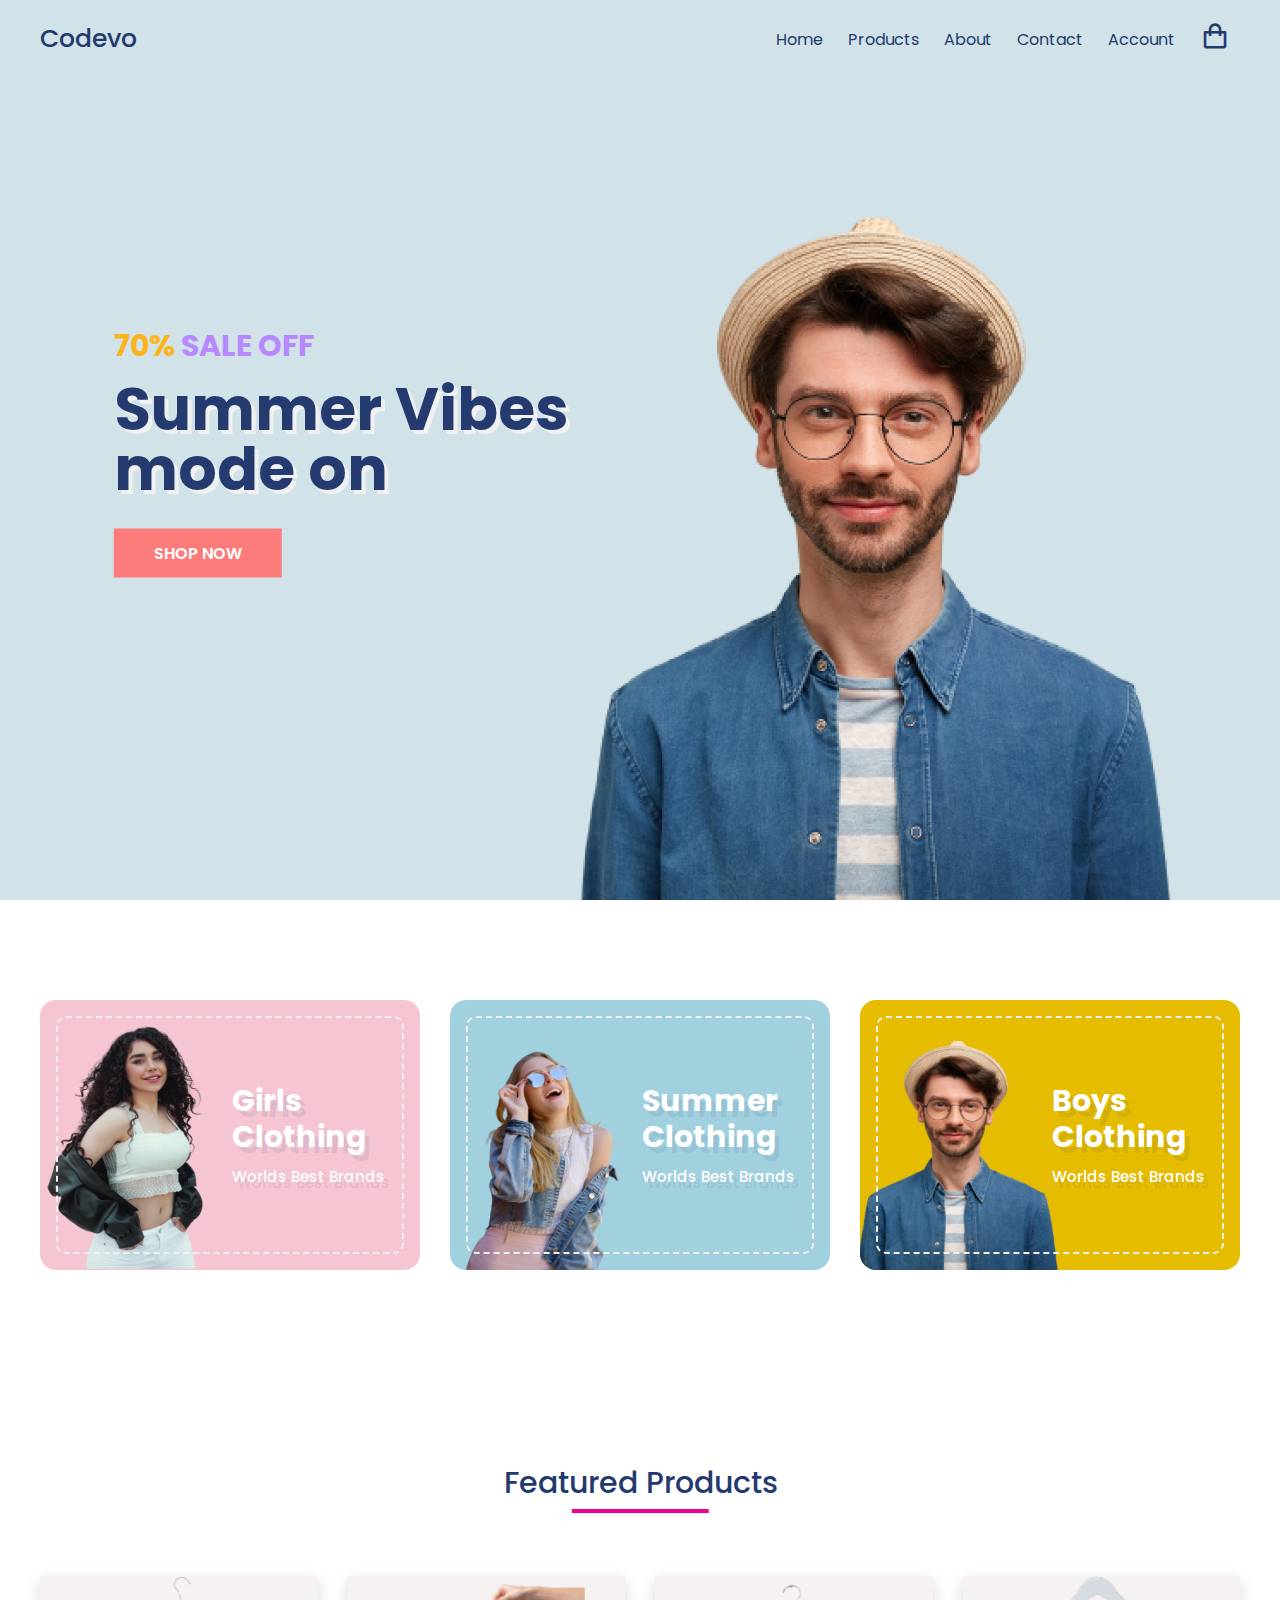
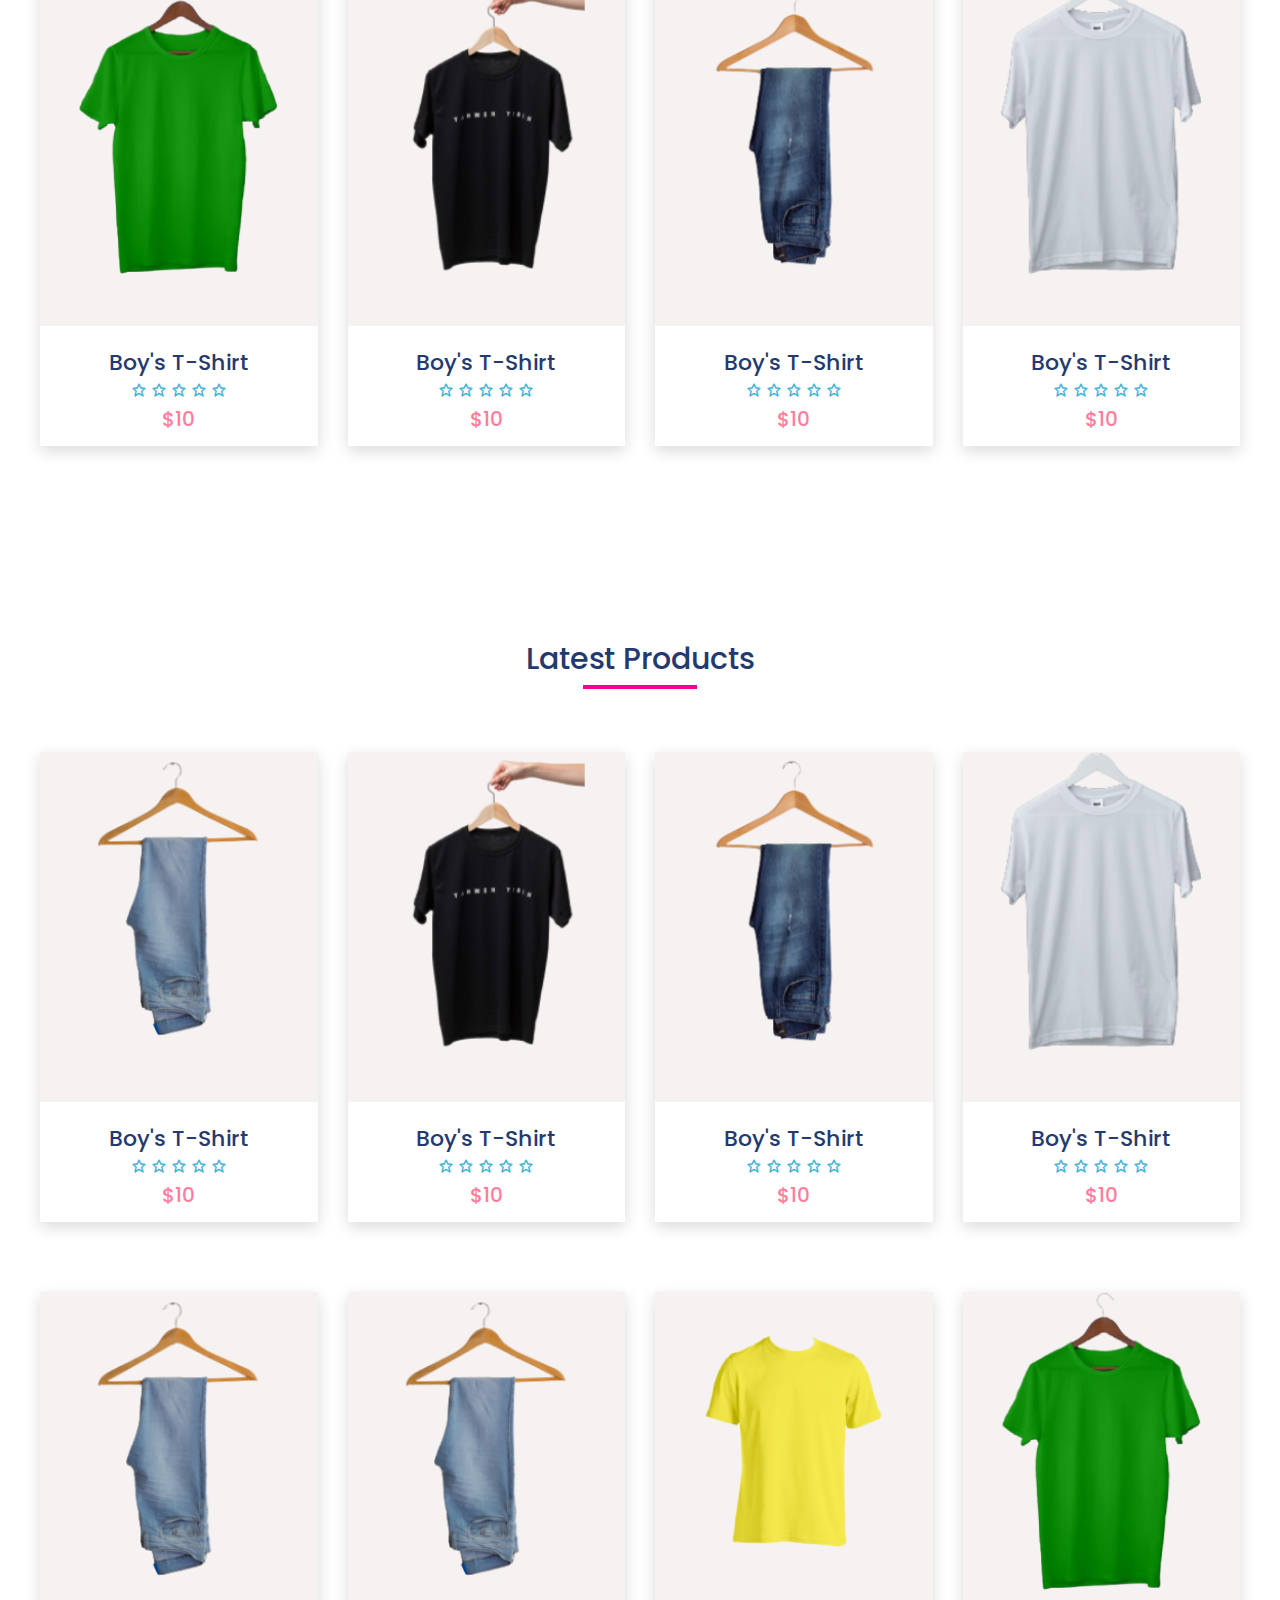
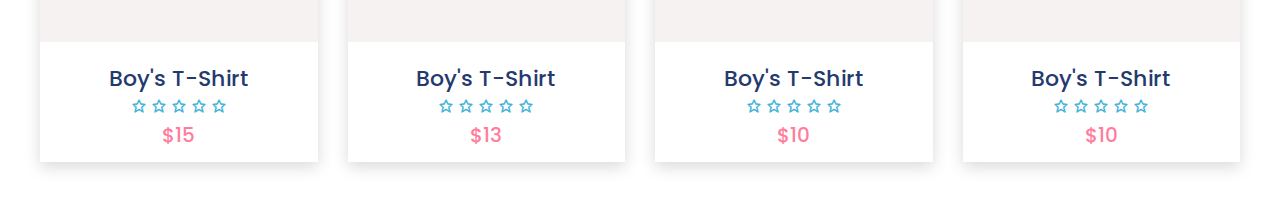
==== index.html @ fb7b9a2d "product section add" ====
<!DOCTYPE html>
<html lang="en">
<head>
    <meta charset="UTF-8">
    <meta http-equiv="X-UA-Compatible" content="IE=edge">
    <meta name="viewport" content="width=device-width, initial-scale=1.0">
    <!-- Favicon -->

    <!-- Box icons -->
    <link rel="stylesheet" href="https://cdn.jsdelivr.net/npm/boxicons@latest/css/boxicons.min.css">

    <!-- google fonts -->

    <link href="https://fonts.googleapis.com/css2?family=Dancing+Script:wght@700&family=Fira+Sans+Condensed:wght@200&family=Poppins:wght@300;400;500;700;900&display=swap" rel="stylesheet">

    <!-- Custom Stylesheet -->
    <link rel="stylesheet" href="css/style.css">

    <title>Codevo - Ecommerce Website</title>
</head>
<body>
    <!-- Header -->
    <header id="home" class="header">
        <!-- Navigation -->
        <nav class="nav">
            <div class="navigation container">
                <div class="logo">
                    <h1>Codevo</h1>
                </div>
                <div class="menu">
                    <div class="top-nav">
                        <div class="logo">
                            <h1>Codevo</h1>
                        </div>
                        <div class="close">
                            <i class='bx bx-x'></i>
                        </div>
                    </div>
                    <ul class="nav-list">
                        <li class="nav-item">
                            <a href="#home" class="nav-link">Home</a>
                        </li>
                        <li class="nav-item">
                            <a href="product.html" class="nav-link">Products</a>
                        </li>
                        <li class="nav-item">
                            <a href="#about" class="nav-link">About</a>
                        </li>
                        <li class="nav-item">
                            <a href="#contact" class="nav-link">Contact</a>
                        </li>
                        <li class="nav-item">
                            <a href="#account" class="nav-link">Account</a>
                        </li>
                        <li class="nav-item">
                            <a href="cart.html" class="nav-link icon"><i class="bx bx-shopping-bag"></i></a>
                        </li>
                    </ul>
                </div>
                <a href="cart.html" class="cart-icon">
                    <i class="bx bx-shopping-bag"></i>
                </a>
                <div class="hamburger">

                    <i class="bx bx-menu"></i>
                </div>
            </div>
        </nav>

        <!-- hero -->
        <img src="img/person.png" class="hero-pic" alt="hero pic">

        <div class="hero-content">
            <h2><span class="discount">70%</span> SALE OFF</h2>
            <h1>

                <span>Summer Vibes</span>
                <span>mode on</span>
            </h1>
            <a href="#" class="btn">shop now</a>
        </div>
        
    </header>
    
    <!-- Main -->
    <main>
        
        <section class="section advert">
            
            <div class="advert-middle container">
                <div class="adver-box">
                    <div class="dotted">
                        <div class="content">
                            <h2>Girls <br>
                            Clothing</h2>
                            <h4>Worlds Best Brands</h4>
                        </div>
                    </div>
                    <img src="img/a.png" alt="girls">
                </div>
                <div class="adver-box">
                    <div class="dotted">
                        <div class="content">
                            <h2>Summer <br>
                            Clothing</h2>
                            <h4>Worlds Best Brands</h4>
                        </div>
                    </div>
                    <img src="img/b.png" alt="girls">
                </div>
                <div class="adver-box">
                    <div class="dotted">
                        <div class="content">
                            <h2>Boys <br>
                            Clothing</h2>
                            <h4>Worlds Best Brands</h4>
                        </div>
                    </div>
                    <img src="img/c.png" alt="girls">
                </div>
            </div>
        </section>

        <!-- featured products -->
        <section class="section featured">
            <div class="title">
                <h1>Featured Products</h1>
            </div>


            <div class="product-center container">
                <div class="product">
                    <div class="product-header">
                        <img src="img/product1.png" alt="">
                        <ul class="icons">
                            <span><i class="bx bx-heart"></i></span>
                            <span><i class="bx bx-shopping-bag"></i></span>
                            <span><i class="bx bx-search"></i></span>
                        </ul>
                    </div>
                    <div class="product-footer">
                        <a href="#">
                            <h3>Boy's T-Shirt</h3>
                        </a>
                        <div class="rating">
                            <i class="bx bx-star"></i>
                            <i class="bx bx-star"></i>
                            <i class="bx bx-star"></i>
                            <i class="bx bx-star"></i>
                            <i class="bx bx-star"></i>
                        </div>
                        <h4 class="price">$10</h4>
                    </div>
                </div>
                <div class="product">
                    <div class="product-header">
                        <img src="img/product2.png" alt="">
                        <ul class="icons">
                            <span><i class="bx bx-heart"></i></span>
                            <span><i class="bx bx-shopping-bag"></i></span>
                            <span><i class="bx bx-search"></i></span>
                        </ul>
                    </div>
                    <div class="product-footer">
                        <a href="#">
                            <h3>Boy's T-Shirt</h3>
                        </a>
                        <div class="rating">
                            <i class="bx bx-star"></i>
                            <i class="bx bx-star"></i>
                            <i class="bx bx-star"></i>
                            <i class="bx bx-star"></i>
                            <i class="bx bx-star"></i>
                        </div>
                        <h4 class="price">$10</h4>
                    </div>
                </div>
                <div class="product">
                    <div class="product-header">
                        <img src="img/product4.png" alt="">
                        <ul class="icons">
                            <span><i class="bx bx-heart"></i></span>
                            <span><i class="bx bx-shopping-bag"></i></span>
                            <span><i class="bx bx-search"></i></span>
                        </ul>
                    </div>
                    <div class="product-footer">
                        <a href="#">
                            <h3>Boy's T-Shirt</h3>
                        </a>
                        <div class="rating">
                            <i class="bx bx-star"></i>
                            <i class="bx bx-star"></i>
                            <i class="bx bx-star"></i>
                            <i class="bx bx-star"></i>
                            <i class="bx bx-star"></i>
                        </div>
                        <h4 class="price">$10</h4>
                    </div>
                </div>
                <div class="product">
                    <div class="product-header">
                        <img src="img/product6.png" alt="">
                        <ul class="icons">
                            <span><i class="bx bx-heart"></i></span>
                            <span><i class="bx bx-shopping-bag"></i></span>
                            <span><i class="bx bx-search"></i></span>
                        </ul>
                    </div>
                    <div class="product-footer">
                        <a href="#">
                            <h3>Boy's T-Shirt</h3>
                        </a>
                        <div class="rating">
                            <i class="bx bx-star"></i>
                            <i class="bx bx-star"></i>
                            <i class="bx bx-star"></i>
                            <i class="bx bx-star"></i>
                            <i class="bx bx-star"></i>
                        </div>
                        <h4 class="price">$10</h4>
                    </div>
                </div>
            </div>
        </section>

        <!-- latest product -->
        <section class="section featured">
            <div class="title">
                <h1>Latest Products</h1>
            </div>


            <div class="product-center container">
                <div class="product">
                    <div class="product-header">
                        <img src="img/product3.png" alt="">
                        <ul class="icons">
                            <span><i class="bx bx-heart"></i></span>
                            <span><i class="bx bx-shopping-bag"></i></span>
                            <span><i class="bx bx-search"></i></span>
                        </ul>
                    </div>
                    <div class="product-footer">
                        <a href="#">
                            <h3>Boy's T-Shirt</h3>
                        </a>
                        <div class="rating">
                            <i class="bx bx-star"></i>
                            <i class="bx bx-star"></i>
                            <i class="bx bx-star"></i>
                            <i class="bx bx-star"></i>
                            <i class="bx bx-star"></i>
                        </div>
                        <h4 class="price">$10</h4>
                    </div>
                </div>
                <div class="product">
                    <div class="product-header">
                        <img src="img/product2.png" alt="">
                        <ul class="icons">
                            <span><i class="bx bx-heart"></i></span>
                            <span><i class="bx bx-shopping-bag"></i></span>
                            <span><i class="bx bx-search"></i></span>
                        </ul>
                    </div>
                    <div class="product-footer">
                        <a href="#">
                            <h3>Boy's T-Shirt</h3>
                        </a>
                        <div class="rating">
                            <i class="bx bx-star"></i>
                            <i class="bx bx-star"></i>
                            <i class="bx bx-star"></i>
                            <i class="bx bx-star"></i>
                            <i class="bx bx-star"></i>
                        </div>
                        <h4 class="price">$10</h4>
                    </div>
                </div>
                <div class="product">
                    <div class="product-header">
                        <img src="img/product4.png" alt="">
                        <ul class="icons">
                            <span><i class="bx bx-heart"></i></span>
                            <span><i class="bx bx-shopping-bag"></i></span>
                            <span><i class="bx bx-search"></i></span>
                        </ul>
                    </div>
                    <div class="product-footer">
                        <a href="#">
                            <h3>Boy's T-Shirt</h3>
                        </a>
                        <div class="rating">
                            <i class="bx bx-star"></i>
                            <i class="bx bx-star"></i>
                            <i class="bx bx-star"></i>
                            <i class="bx bx-star"></i>
                            <i class="bx bx-star"></i>
                        </div>
                        <h4 class="price">$10</h4>
                    </div>
                </div>
                <div class="product">
                    <div class="product-header">
                        <img src="img/product6.png" alt="">
                        <ul class="icons">
                            <span><i class="bx bx-heart"></i></span>
                            <span><i class="bx bx-shopping-bag"></i></span>
                            <span><i class="bx bx-search"></i></span>
                        </ul>
                    </div>
                    <div class="product-footer">
                        <a href="#">
                            <h3>Boy's T-Shirt</h3>
                        </a>
                        <div class="rating">
                            <i class="bx bx-star"></i>
                            <i class="bx bx-star"></i>
                            <i class="bx bx-star"></i>
                            <i class="bx bx-star"></i>
                            <i class="bx bx-star"></i>
                        </div>
                        <h4 class="price">$10</h4>
                    </div>
                </div>
                <div class="product">
                    <div class="product-header">
                        <img src="img/product3.png" alt="">
                        <ul class="icons">
                            <span><i class="bx bx-heart"></i></span>
                            <span><i class="bx bx-shopping-bag"></i></span>
                            <span><i class="bx bx-search"></i></span>
                        </ul>
                    </div>
                    <div class="product-footer">
                        <a href="#">
                            <h3>Boy's T-Shirt</h3>
                        </a>
                        <div class="rating">
                            <i class="bx bx-star"></i>
                            <i class="bx bx-star"></i>
                            <i class="bx bx-star"></i>
                            <i class="bx bx-star"></i>
                            <i class="bx bx-star"></i>
                        </div>
                        <h4 class="price">$15</h4>
                    </div>
                </div>
                <div class="product">
                    <div class="product-header">
                        <img src="img/product3.png" alt="">
                        <ul class="icons">
                            <span><i class="bx bx-heart"></i></span>
                            <span><i class="bx bx-shopping-bag"></i></span>
                            <span><i class="bx bx-search"></i></span>
                        </ul>
                    </div>
                    <div class="product-footer">
                        <a href="#">
                            <h3>Boy's T-Shirt</h3>
                        </a>
                        <div class="rating">
                            <i class="bx bx-star"></i>
                            <i class="bx bx-star"></i>
                            <i class="bx bx-star"></i>
                            <i class="bx bx-star"></i>
                            <i class="bx bx-star"></i>
                        </div>
                        <h4 class="price">$13</h4>
                    </div>
                </div>
                <div class="product">
                    <div class="product-header">
                        <img src="img/product5.png" alt="">
                        <ul class="icons">
                            <span><i class="bx bx-heart"></i></span>
                            <span><i class="bx bx-shopping-bag"></i></span>
                            <span><i class="bx bx-search"></i></span>
                        </ul>
                    </div>
                    <div class="product-footer">
                        <a href="#">
                            <h3>Boy's T-Shirt</h3>
                        </a>
                        <div class="rating">
                            <i class="bx bx-star"></i>
                            <i class="bx bx-star"></i>
                            <i class="bx bx-star"></i>
                            <i class="bx bx-star"></i>
                            <i class="bx bx-star"></i>
                        </div>
                        <h4 class="price">$10</h4>
                    </div>
                </div>
                <div class="product">
                    <div class="product-header">
                        <img src="img/product1.png" alt="">
                        <ul class="icons">
                            <span><i class="bx bx-heart"></i></span>
                            <span><i class="bx bx-shopping-bag"></i></span>
                            <span><i class="bx bx-search"></i></span>
                        </ul>
                    </div>
                    <div class="product-footer">
                        <a href="#">
                            <h3>Boy's T-Shirt</h3>
                        </a>
                        <div class="rating">
                            <i class="bx bx-star"></i>
                            <i class="bx bx-star"></i>
                            <i class="bx bx-star"></i>
                            <i class="bx bx-star"></i>
                            <i class="bx bx-star"></i>
                        </div>
                        <h4 class="price">$10</h4>
                    </div>
                </div>
            </div>
        </section>
    </main>
    <!-- GSAP -->
    <script src="https://cdnjs.cloudflare.com/ajax/libs/gsap/3.9.1/gsap.min.js"></script>
    <!-- Custom Script -->
    <script src="js/main.js"></script>
</body>
</html>
---- css/style.css ----
*,*::before,*::after{
    margin: 0;
    padding: 0;
    box-sizing: inherit;
}

html{
    font-size: 62.5%;
    box-sizing: border-box;
}
:root{
    --bk-color:#d1e2e9;
    --blue:#243a6f;
    --light-blue:#b888ff;
}
body{
    font-family: 'Poppins',
    sans-serif;
    overflow-x: hidden;
    font-size: 1.6rem;
    font-weight: 400;
    background-color: #fff;
    color: var(--blue);
    position: relative;
    z-index: 1;
}
h1,h2,h3,h4{
    font-weight: 500;
}
a{
    color: inherit;
    text-decoration: none;
}
img{
    max-width: 100%;
}
li{
    list-style-type: none;
}

.btn{
    display: inline-block;
    background-color: #fc7c7c;
    padding: 1.2rem 4rem;
    color: #fff;
    font-weight: 600;
    text-transform: uppercase;
    margin-top: 3rem;
}
.container{
    max-width: 120rem;
    margin: 0 auto;
}
.container-md {
    max-width: 100rem;
    margin: 0 auto;
}
@media (max-width:1200px){
    .container{
        
        padding: 0 3rem;
    }
    .container-md{
        padding: 0 3rem;
    }
}

/* header */
.header{
    position: relative;
    overflow: hidden;
    width: 100%;
    min-height: 100vh;
    background-color: var(--bk-color);


}
.nav{
    padding: 1.6rem 0;
}

.navigation{
    display: flex;
    align-items: center;
    justify-content: space-between;
}
.logo h1{
    font-size: 2.5rem;
}

.top-nav{
    display: none;
}

.nav-list{
    display: flex;
    align-items: center;
}
.nav-item:not(:last-child){
    margin-right: .5rem;
}
.nav-link:link,
.nav-link:visited{
    padding: .8rem 1rem;
    transition: all 300ms ease-in-out;
}
.nav-link.icon{
    font-size: 3rem;
}
.hamburger{
    display: none;
}
.cart-icon{
    display: none;
}

@media(max-width:768px){
    .menu{
        position: fixed;
        height: 100%;
        top: 0;
        left: -100%;
        width: 80%;
        max-width: 40rem;
        background: #fff;
        transition: all .5s ease-in-out;
        z-index: 100;
    }
    .menu.show{
        left: 0;
    }
    .top-nav{
        display: flex;
        align-items: center;
        justify-content: space-between;
        background-color: var(--blue);
        padding: 1rem 1.6rem;
    }
    .top-nav .logo{
        color: #fff;
    }
    .top-nav .close{
        color: #fff;
        font-size: 3rem;
        padding: 1rem;
        cursor: pointer;
    }

    .cart-icon{
        display: block;
        font-size: 3rem;
    }
    .hamburger{
        display: block;
        font-size: 3rem;
        padding: .5rem;
        cursor: pointer;
    }
    .nav-list{
        flex-direction: column;
        align-items: start;
        padding: 1rem 1.6rem;
    }
    .nav-link:link,
    .nav-link:visited{
        display: block;
        font-size: 1.7rem;
        padding: 1rem 0;
    }
    .nav.fix-nav .nav-link{
        color: var(--blue);
    }
    .nav-link.icon{
        display: none;
    }

    body.show::before{
        content: '';
        position: absolute;
        top: 0;
        left: 0;
        width: 100%;
        height: 100%;

        background-color: rgba(0,0,0,.8);
        z-index: 4;
    }
    .nav.show{
        background-color: rgba(0,0,0,.8);
    }

}


/* Hero */

.header .hero-pic{
    position: absolute;
    bottom: -2%;
    right: 0;
    height: 70rem;
    object-fit: contain;
}
.hero-content{
    position: absolute;
    top: 50%;
    transform: translate(25%, -50%);
}
.hero-content h2{
    color: var(--light-blue);
    font-size: 3rem;
    font-weight: 700;
    margin-bottom: 1rem;
}
.hero-content .discount{
    color: #fbb419;
}
.hero-content h1 span{
    color: #253b70;
    font-size: 6rem;
    font-weight: 700;
    display: block;
    line-height: 1;
    text-shadow: 3px 3px #f1f1f1, 4px 4px #f1f1f1;
}
@media(max-width:1200px){
    .header .hero-pic{
        right: -7%;
        bottom: -20%;
    }
    .hero-content{
        transform: translate(20%,-50%);
    }
    .hero-content h2{
        font-size: 2rem;
    }
    .hero-content h1 span{
        font-size: 5rem;
    }
}
@media(max-width:996px) {
    .header{
        min-height: 70vh;
    }
    .header .hero-pic {
        height: 40rem;
        right: 1%;
        bottom: -10%;
    }

    
}

@media(max-width:768px) {
    .header{
        min-height: 80vh;
    }
    .header .hero-pic {
        right: -3%;
        bottom: -8%;
    }

    .hero-content {
        transform: translate(20%, -50%);
    }

    .hero-content h2 {
        font-size: 1.7rem;
    }

    .hero-content h1 span {
        font-size: 4rem;
    }
}

@media(max-width:600px) {
    .header{
        min-height: 100vh;
    }
    .header .hero-pic {
        right: 0;
        bottom: -13%;
    }

    .hero-content {
        transform: translate(15%, -90%);
    }

    .hero-content h2 {
        font-size: 1.8rem;
    }

    .hero-content h1 span {
        font-size: 4rem;
    }
    .header a{
        padding: 1rem 3rem;
    }
}
@media(max-width:350px) {
    .header {
        min-height: 100vh;
    }

    .header .hero-pic {
        right: 0;
        bottom: -11%;
    }

    .hero-content {
        transform: translate(15%, -90%);
    }

    .hero-content h2 {
        font-size: 1.6rem;
    }

    .hero-content h1 span {
        font-size: 3rem;
    }

    .header a {
        padding: 1rem 3rem;
        font-size: 1.4rem;
    }
}

/* Advert */
.section{
    padding: 10rem 0 5rem 0;
}
.advert-middle{
    display: grid;
    grid-template-columns: repeat(auto-fit,minmax(30rem,1fr));
    gap: 3rem;
}
.adver-box{
    position: relative;
    color: #fff;
    height: 27rem;
    border-radius: 1.6rem;
    padding: 1.6rem;
    overflow: hidden;
    z-index: 1;
}
.adver-box img{
    position: absolute;
    bottom: 0;
    left: -3%;
    height: 92%;
    width: 21rem;
    z-index: -1;
}
.adver-box:nth-child(1){
    background-color: #f5c5d1;
}
.adver-box:nth-child(2){
    background-color: #a1d1df;
}
.adver-box:nth-child(3){
    background-color: #e5bc00;
}
.adver-box .dotted{
    position: relative;
    height: 100%;
    border: 2px dashed #f1f1f1;
    border-radius: 1rem;
}

.adver-box .content{
    position: absolute;
    top: 50%;
    right: 5%;
    transform: translate(0,-50%);
}
.adver-box .content h2,
.adver-box .content h4{
    text-shadow: 5px 6px 0px rgba(37,59,112,.1);
}
.adver-box .content h2{
    line-height: 1.2;
    font-size: 3rem;
    font-weight: 700;
    margin-bottom: 1rem;
}
.adver-box .content h4{
    font-size: 1.5rem;
    text-transform: capitalize;
}

/* featured */
.title{
    margin: 4rem 0 7rem 0;
    text-align: center;
}
.title h1{
    font-size: 3rem;
    display: inline-block;
    position: relative;
    z-index: 0;
}

.title h1::after{
    content: '';
    position: absolute;
    left: 50%;
    bottom: -20%;
    transform: translate(-50% ,-50%);
    background-color: #f60091;
    width: 50%;
    height: .4rem;
    z-index: 1;
}

/* product-center */

.product-center{
    display: grid;
    grid-template-columns: repeat(auto-fit,minmax(25rem,1fr));
    gap: 7rem 3rem;
}

.product-header img{
    /* max-height: 290px; */
    height: 85%;
}
.product{
    height: 47rem;
    background-color: #fff;
    box-shadow: 0 0.5rem 1.5rem rgba(0,0,0,.15);
    text-align: center;
    transition: all 300ms ease-in-out;
}
.product:hover{
    box-shadow: 0 0.5rem 1.5rem rgba(0, 0, 0, .25);
}
.product-header{
    position: relative;
    background-color: #f6f2f1;
    height: 35rem;
    transition: all 300ms ease-in-out;
    z-index: 0;
}
.product-footer{
    padding: 2rem 1.6rem 1.6rem 1.6rem;
}
.product-footer h3{
    font-size: 2.2rem;
}
.rating{
    color: #43b3d9;
}
.product-footer .price{
    color: #ff7c9c;
    font-size: 2rem;
}
.product:hover .product-header::after{
    content: '';
    position: absolute;
    width: 100%;
    height: 100%;
    left: 0;
    top: 0;
    border-radius: 1rem 1rem 0 0;
    background-color: rgba(0, 0, 0, .5);
    z-index: 1;
    transition: all 500ms ease-in-out;
}
.product-header .icons{
    position: absolute;
    top: 50%;
    right: 5%;
    transform: translate(0,-50%) scale(0);
    z-index: 2;
    opacity: 0;
    transition: all 500ms ease-in-out;
}
.product-header .icons span{
    background-color: #fff;
    font-size: 2.2rem;
    display: block;
    border-radius: 50%;
    padding: 1.3rem 1.3rem;
    cursor: pointer;
    transition: all 300ms ease-in-out;
    line-height: 1.8rem;
}
.product-header .icons span i{
    transition: all 500ms ease-in-out;
}
.product-header .icons span:not(:last-child){
    margin-bottom: 1rem;
}
.product-header .icons span:hover{
    background-color: #ff7c9c;
    color: #fff;
}

.product:hover .icons{
    opacity: 1;
    transform: translate(0,-50%) scale(1);
}

.product:hover .icons a{
    display: block;
    margin-bottom: 1rem;
}
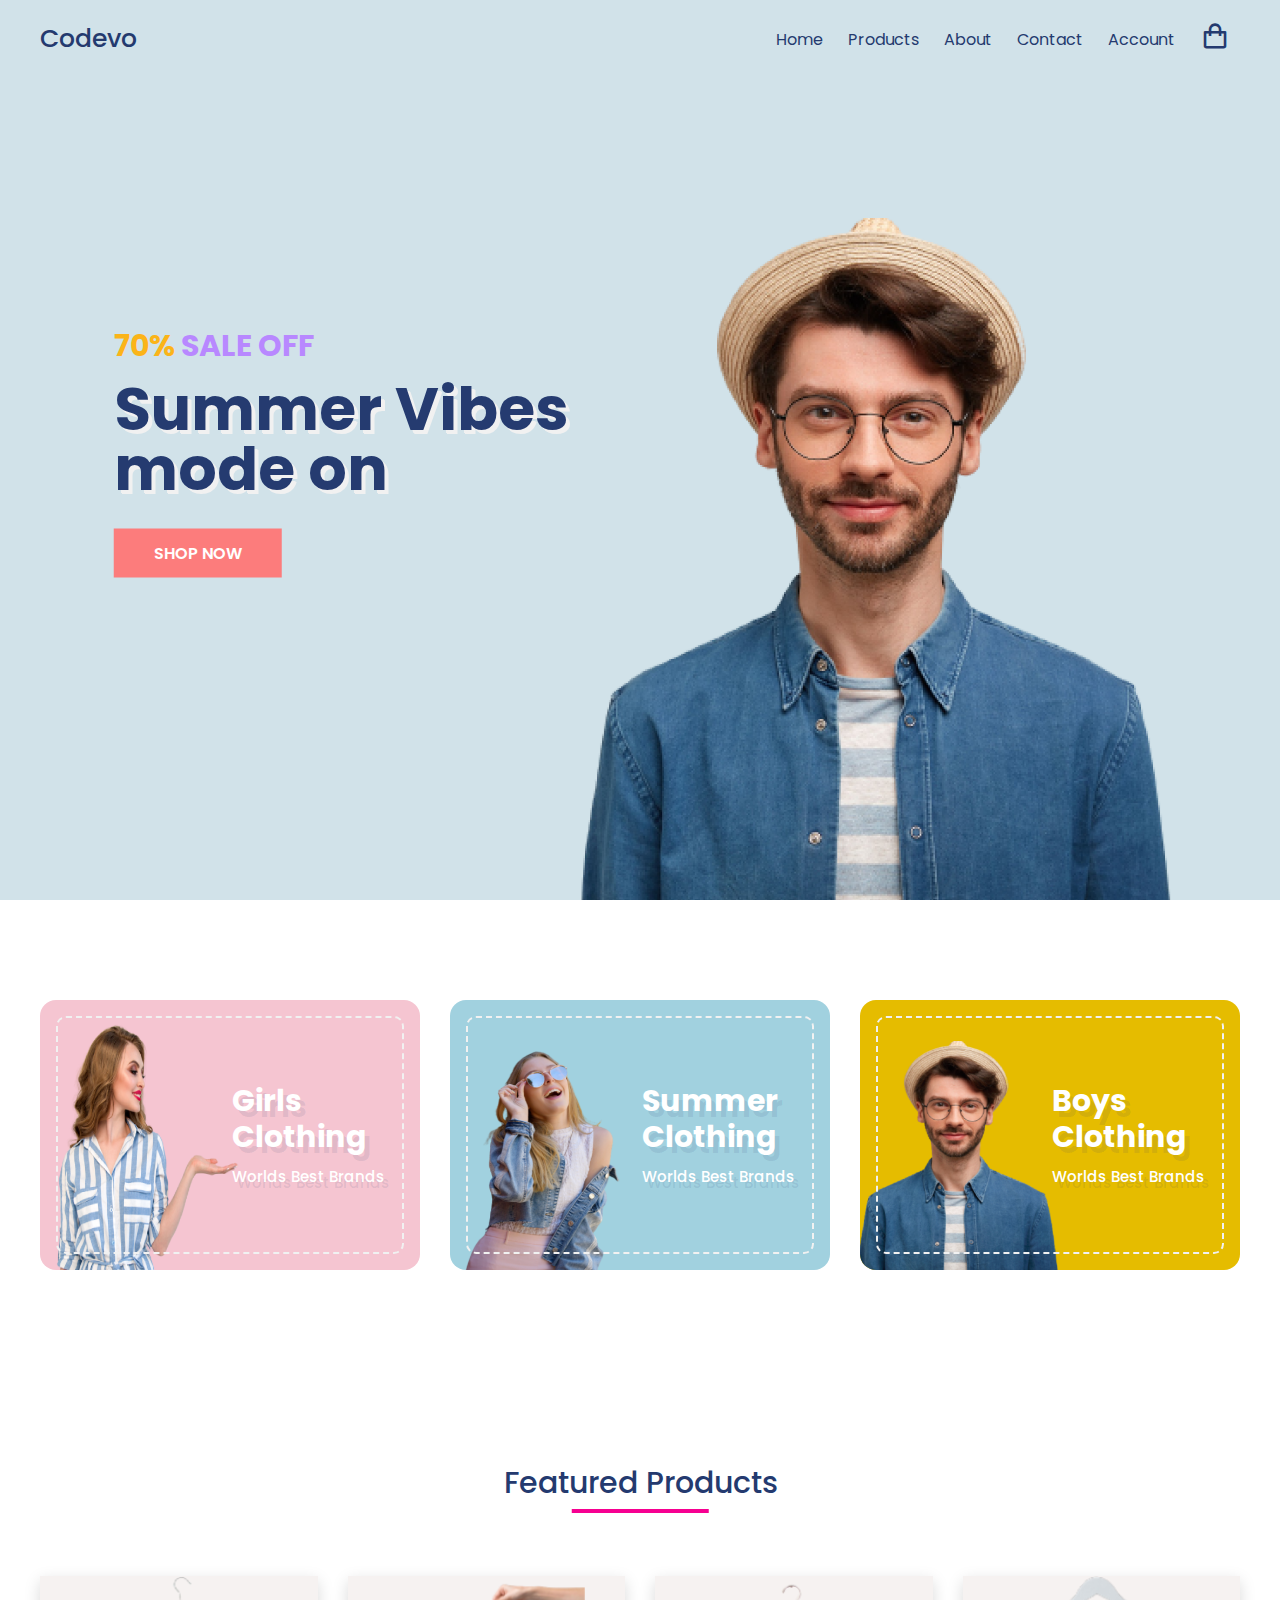
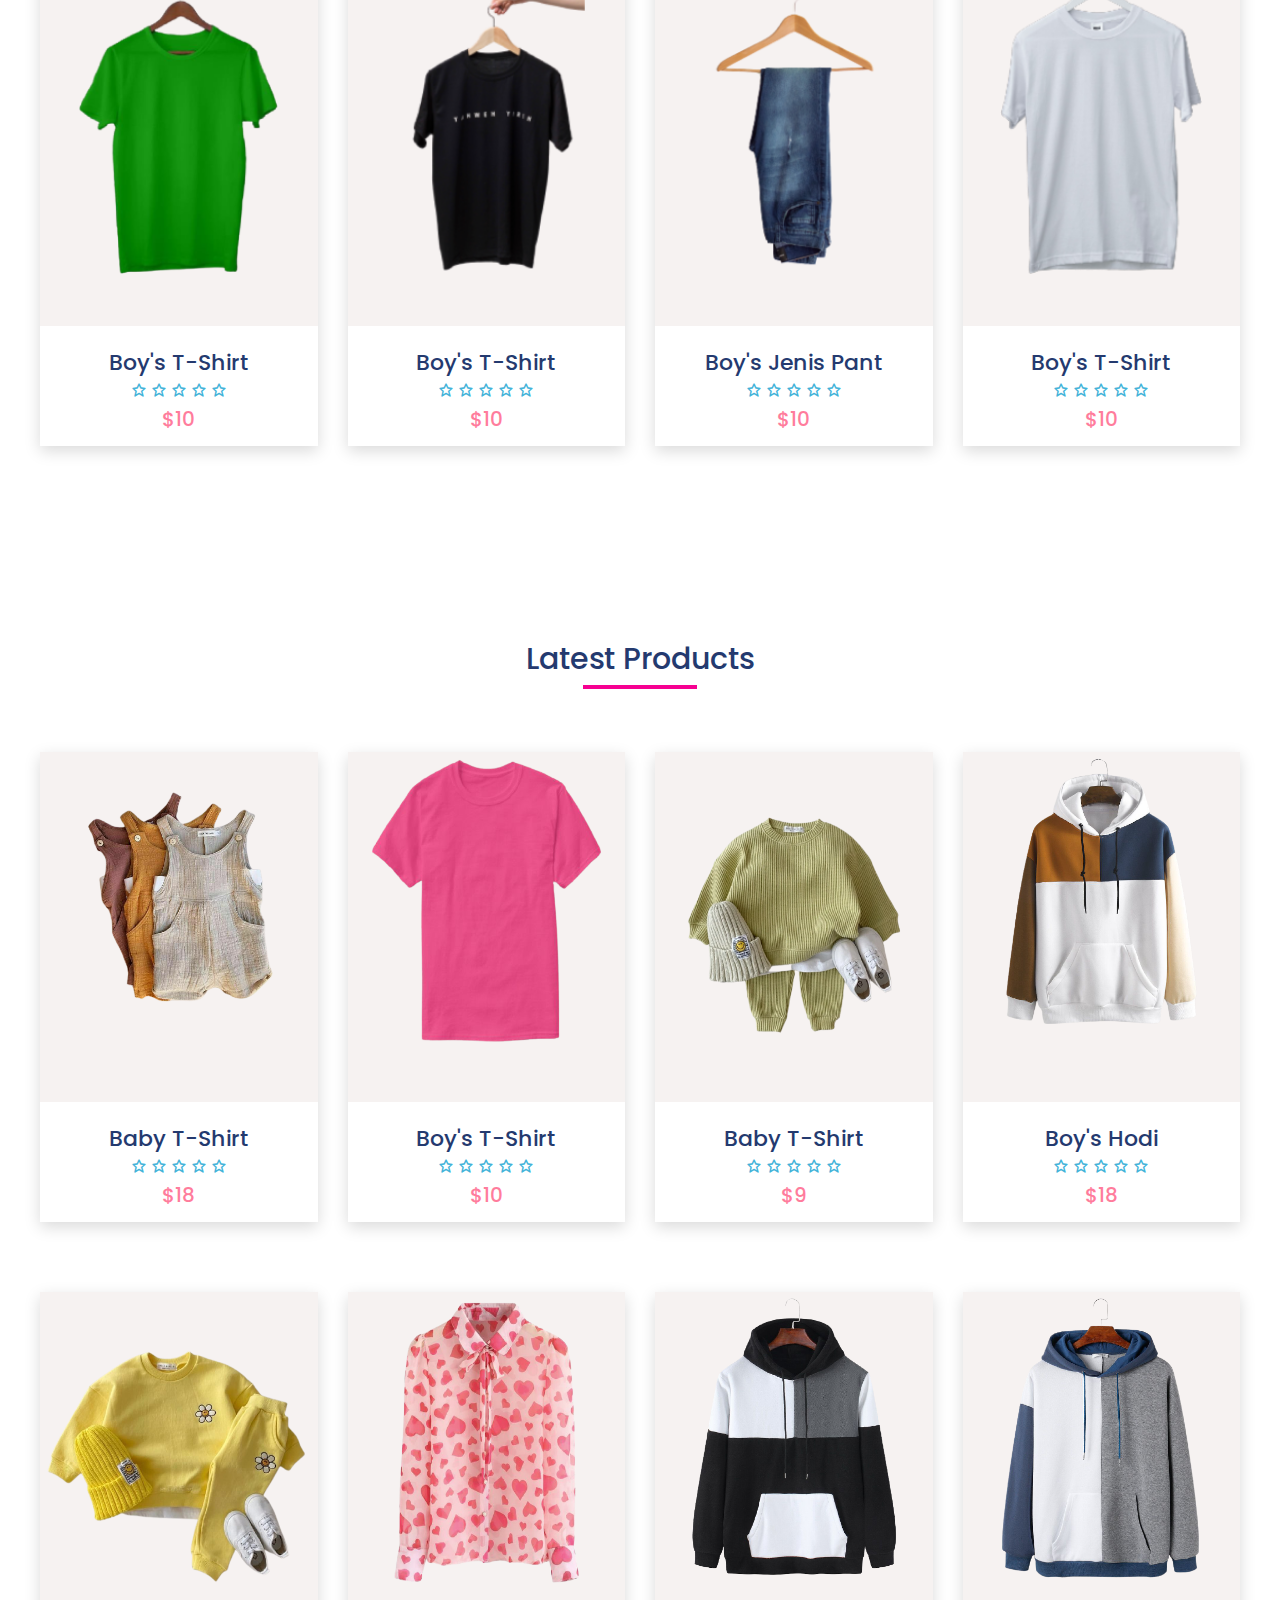
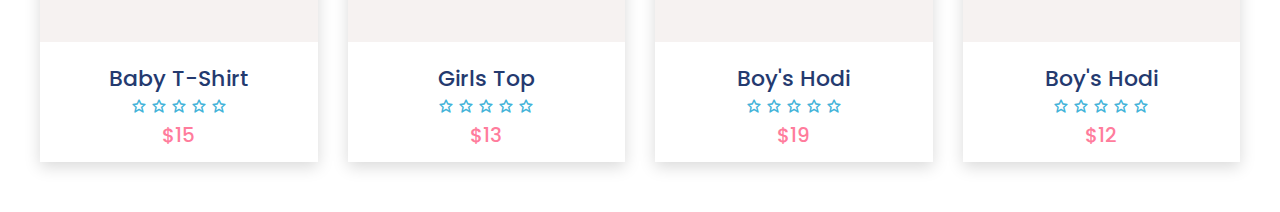
==== commit 2e7d46c3: "product change" ====
--- a/index.html
+++ b/index.html
@@ -96,7 +96,7 @@
                             <h4>Worlds Best Brands</h4>
                         </div>
                     </div>
-                    <img src="img/a.png" alt="girls">
+                    <img src="img/g.png" alt="girls">
                 </div>
                 <div class="adver-box">
                     <div class="dotted">
@@ -186,7 +186,7 @@
                     </div>
                     <div class="product-footer">
                         <a href="#">
-                            <h3>Boy's T-Shirt</h3>
+                            <h3>Boy's Jenis Pant</h3>
                         </a>
                         <div class="rating">
                             <i class="bx bx-star"></i>
@@ -234,7 +234,30 @@
             <div class="product-center container">
                 <div class="product">
                     <div class="product-header">
-                        <img src="img/product3.png" alt="">
+                        <img src="img/no back/1.png" alt="">
+                        <ul class="icons">
+                            <span><i class="bx bx-heart"></i></span>
+                            <span><i class="bx bx-shopping-bag"></i></span>
+                            <span><i class="bx bx-search"></i></span>
+                        </ul>
+                    </div>
+                    <div class="product-footer">
+                        <a href="#">
+                            <h3>Baby T-Shirt</h3>
+                        </a>
+                        <div class="rating">
+                            <i class="bx bx-star"></i>
+                            <i class="bx bx-star"></i>
+                            <i class="bx bx-star"></i>
+                            <i class="bx bx-star"></i>
+                            <i class="bx bx-star"></i>
+                        </div>
+                        <h4 class="price">$18</h4>
+                    </div>
+                </div>
+                <div class="product">
+                    <div class="product-header">
+                        <img src="img/no back/2.png" alt="">
                         <ul class="icons">
                             <span><i class="bx bx-heart"></i></span>
                             <span><i class="bx bx-shopping-bag"></i></span>
@@ -257,85 +280,62 @@
                 </div>
                 <div class="product">
                     <div class="product-header">
-                        <img src="img/product2.png" alt="">
-                        <ul class="icons">
-                            <span><i class="bx bx-heart"></i></span>
-                            <span><i class="bx bx-shopping-bag"></i></span>
-                            <span><i class="bx bx-search"></i></span>
-                        </ul>
-                    </div>
-                    <div class="product-footer">
-                        <a href="#">
-                            <h3>Boy's T-Shirt</h3>
-                        </a>
-                        <div class="rating">
-                            <i class="bx bx-star"></i>
-                            <i class="bx bx-star"></i>
-                            <i class="bx bx-star"></i>
-                            <i class="bx bx-star"></i>
-                            <i class="bx bx-star"></i>
-                        </div>
-                        <h4 class="price">$10</h4>
-                    </div>
-                </div>
-                <div class="product">
-                    <div class="product-header">
-                        <img src="img/product4.png" alt="">
-                        <ul class="icons">
-                            <span><i class="bx bx-heart"></i></span>
-                            <span><i class="bx bx-shopping-bag"></i></span>
-                            <span><i class="bx bx-search"></i></span>
-                        </ul>
-                    </div>
-                    <div class="product-footer">
-                        <a href="#">
-                            <h3>Boy's T-Shirt</h3>
-                        </a>
-                        <div class="rating">
-                            <i class="bx bx-star"></i>
-                            <i class="bx bx-star"></i>
-                            <i class="bx bx-star"></i>
-                            <i class="bx bx-star"></i>
-                            <i class="bx bx-star"></i>
-                        </div>
-                        <h4 class="price">$10</h4>
-                    </div>
-                </div>
-                <div class="product">
-                    <div class="product-header">
-                        <img src="img/product6.png" alt="">
-                        <ul class="icons">
-                            <span><i class="bx bx-heart"></i></span>
-                            <span><i class="bx bx-shopping-bag"></i></span>
-                            <span><i class="bx bx-search"></i></span>
-                        </ul>
-                    </div>
-                    <div class="product-footer">
-                        <a href="#">
-                            <h3>Boy's T-Shirt</h3>
-                        </a>
-                        <div class="rating">
-                            <i class="bx bx-star"></i>
-                            <i class="bx bx-star"></i>
-                            <i class="bx bx-star"></i>
-                            <i class="bx bx-star"></i>
-                            <i class="bx bx-star"></i>
-                        </div>
-                        <h4 class="price">$10</h4>
-                    </div>
-                </div>
-                <div class="product">
-                    <div class="product-header">
-                        <img src="img/product3.png" alt="">
-                        <ul class="icons">
-                            <span><i class="bx bx-heart"></i></span>
-                            <span><i class="bx bx-shopping-bag"></i></span>
-                            <span><i class="bx bx-search"></i></span>
-                        </ul>
-                    </div>
-                    <div class="product-footer">
-                        <a href="#">
-                            <h3>Boy's T-Shirt</h3>
+                        <img src="img/no back/3.png" alt="">
+                        <ul class="icons">
+                            <span><i class="bx bx-heart"></i></span>
+                            <span><i class="bx bx-shopping-bag"></i></span>
+                            <span><i class="bx bx-search"></i></span>
+                        </ul>
+                    </div>
+                    <div class="product-footer">
+                        <a href="#">
+                            <h3>Baby T-Shirt</h3>
+                        </a>
+                        <div class="rating">
+                            <i class="bx bx-star"></i>
+                            <i class="bx bx-star"></i>
+                            <i class="bx bx-star"></i>
+                            <i class="bx bx-star"></i>
+                            <i class="bx bx-star"></i>
+                        </div>
+                        <h4 class="price">$9</h4>
+                    </div>
+                </div>
+                <div class="product">
+                    <div class="product-header">
+                        <img src="img/no back/4.png" alt="">
+                        <ul class="icons">
+                            <span><i class="bx bx-heart"></i></span>
+                            <span><i class="bx bx-shopping-bag"></i></span>
+                            <span><i class="bx bx-search"></i></span>
+                        </ul>
+                    </div>
+                    <div class="product-footer">
+                        <a href="#">
+                            <h3>Boy's Hodi</h3>
+                        </a>
+                        <div class="rating">
+                            <i class="bx bx-star"></i>
+                            <i class="bx bx-star"></i>
+                            <i class="bx bx-star"></i>
+                            <i class="bx bx-star"></i>
+                            <i class="bx bx-star"></i>
+                        </div>
+                        <h4 class="price">$18</h4>
+                    </div>
+                </div>
+                <div class="product">
+                    <div class="product-header">
+                        <img src="img/no back/5.png" alt="">
+                        <ul class="icons">
+                            <span><i class="bx bx-heart"></i></span>
+                            <span><i class="bx bx-shopping-bag"></i></span>
+                            <span><i class="bx bx-search"></i></span>
+                        </ul>
+                    </div>
+                    <div class="product-footer">
+                        <a href="#">
+                            <h3>Baby T-Shirt</h3>
                         </a>
                         <div class="rating">
                             <i class="bx bx-star"></i>
@@ -349,16 +349,16 @@
                 </div>
                 <div class="product">
                     <div class="product-header">
-                        <img src="img/product3.png" alt="">
-                        <ul class="icons">
-                            <span><i class="bx bx-heart"></i></span>
-                            <span><i class="bx bx-shopping-bag"></i></span>
-                            <span><i class="bx bx-search"></i></span>
-                        </ul>
-                    </div>
-                    <div class="product-footer">
-                        <a href="#">
-                            <h3>Boy's T-Shirt</h3>
+                        <img src="img/no back/6.png" alt="">
+                        <ul class="icons">
+                            <span><i class="bx bx-heart"></i></span>
+                            <span><i class="bx bx-shopping-bag"></i></span>
+                            <span><i class="bx bx-search"></i></span>
+                        </ul>
+                    </div>
+                    <div class="product-footer">
+                        <a href="#">
+                            <h3>Girls Top</h3>
                         </a>
                         <div class="rating">
                             <i class="bx bx-star"></i>
@@ -372,48 +372,48 @@
                 </div>
                 <div class="product">
                     <div class="product-header">
-                        <img src="img/product5.png" alt="">
-                        <ul class="icons">
-                            <span><i class="bx bx-heart"></i></span>
-                            <span><i class="bx bx-shopping-bag"></i></span>
-                            <span><i class="bx bx-search"></i></span>
-                        </ul>
-                    </div>
-                    <div class="product-footer">
-                        <a href="#">
-                            <h3>Boy's T-Shirt</h3>
-                        </a>
-                        <div class="rating">
-                            <i class="bx bx-star"></i>
-                            <i class="bx bx-star"></i>
-                            <i class="bx bx-star"></i>
-                            <i class="bx bx-star"></i>
-                            <i class="bx bx-star"></i>
-                        </div>
-                        <h4 class="price">$10</h4>
-                    </div>
-                </div>
-                <div class="product">
-                    <div class="product-header">
-                        <img src="img/product1.png" alt="">
-                        <ul class="icons">
-                            <span><i class="bx bx-heart"></i></span>
-                            <span><i class="bx bx-shopping-bag"></i></span>
-                            <span><i class="bx bx-search"></i></span>
-                        </ul>
-                    </div>
-                    <div class="product-footer">
-                        <a href="#">
-                            <h3>Boy's T-Shirt</h3>
-                        </a>
-                        <div class="rating">
-                            <i class="bx bx-star"></i>
-                            <i class="bx bx-star"></i>
-                            <i class="bx bx-star"></i>
-                            <i class="bx bx-star"></i>
-                            <i class="bx bx-star"></i>
-                        </div>
-                        <h4 class="price">$10</h4>
+                        <img src="img/no back/7.png" alt="">
+                        <ul class="icons">
+                            <span><i class="bx bx-heart"></i></span>
+                            <span><i class="bx bx-shopping-bag"></i></span>
+                            <span><i class="bx bx-search"></i></span>
+                        </ul>
+                    </div>
+                    <div class="product-footer">
+                        <a href="#">
+                            <h3>Boy's Hodi</h3>
+                        </a>
+                        <div class="rating">
+                            <i class="bx bx-star"></i>
+                            <i class="bx bx-star"></i>
+                            <i class="bx bx-star"></i>
+                            <i class="bx bx-star"></i>
+                            <i class="bx bx-star"></i>
+                        </div>
+                        <h4 class="price">$19</h4>
+                    </div>
+                </div>
+                <div class="product">
+                    <div class="product-header">
+                        <img src="img/no back/8.png" alt="">
+                        <ul class="icons">
+                            <span><i class="bx bx-heart"></i></span>
+                            <span><i class="bx bx-shopping-bag"></i></span>
+                            <span><i class="bx bx-search"></i></span>
+                        </ul>
+                    </div>
+                    <div class="product-footer">
+                        <a href="#">
+                            <h3>Boy's Hodi</h3>
+                        </a>
+                        <div class="rating">
+                            <i class="bx bx-star"></i>
+                            <i class="bx bx-star"></i>
+                            <i class="bx bx-star"></i>
+                            <i class="bx bx-star"></i>
+                            <i class="bx bx-star"></i>
+                        </div>
+                        <h4 class="price">$12</h4>
                     </div>
                 </div>
             </div>
--- a/css/style.css
+++ b/css/style.css
@@ -413,6 +413,50 @@
     z-index: 1;
 }
 
+@media(max-width:1016px){
+    .adver-box .content{
+        right:8%
+    }
+}
+@media(max-width:850px) {
+    .adver-box .content {
+        right: 2%
+    }
+}
+@media(max-width:687px) {
+    .advert-middle{
+        display: grid;
+        grid-template-columns: repeat(auto-fit,minmax(27rem,1fr));
+        gap: 1.5rem;
+    }
+}
+@media(max-width:613px){
+    .adver-box .content {
+        right: 8%;
+        
+    }
+    .adver-box img{
+        left: 0;
+    }
+}
+@media(max-width:420px) {
+    .adver-box .content {
+        right: 2%;
+
+    }
+
+    .adver-box img {
+        left: -4%;
+    }
+   
+    .adver-box .content h2{
+        font-size: 2.5rem;
+    }
+    .adver-box .content h4{
+        font-size: 1.3rem;
+    }
+    
+}
 /* product-center */
 
 .product-center{
@@ -505,4 +549,12 @@
 .product:hover .icons a{
     display: block;
     margin-bottom: 1rem;
+}
+
+@media(max-width:591px){
+    .product-center {
+        display: grid;
+        grid-template-columns: repeat(auto-fit, minmax(23rem, 1fr));
+        gap: 4rem 2rem;
+    }
 }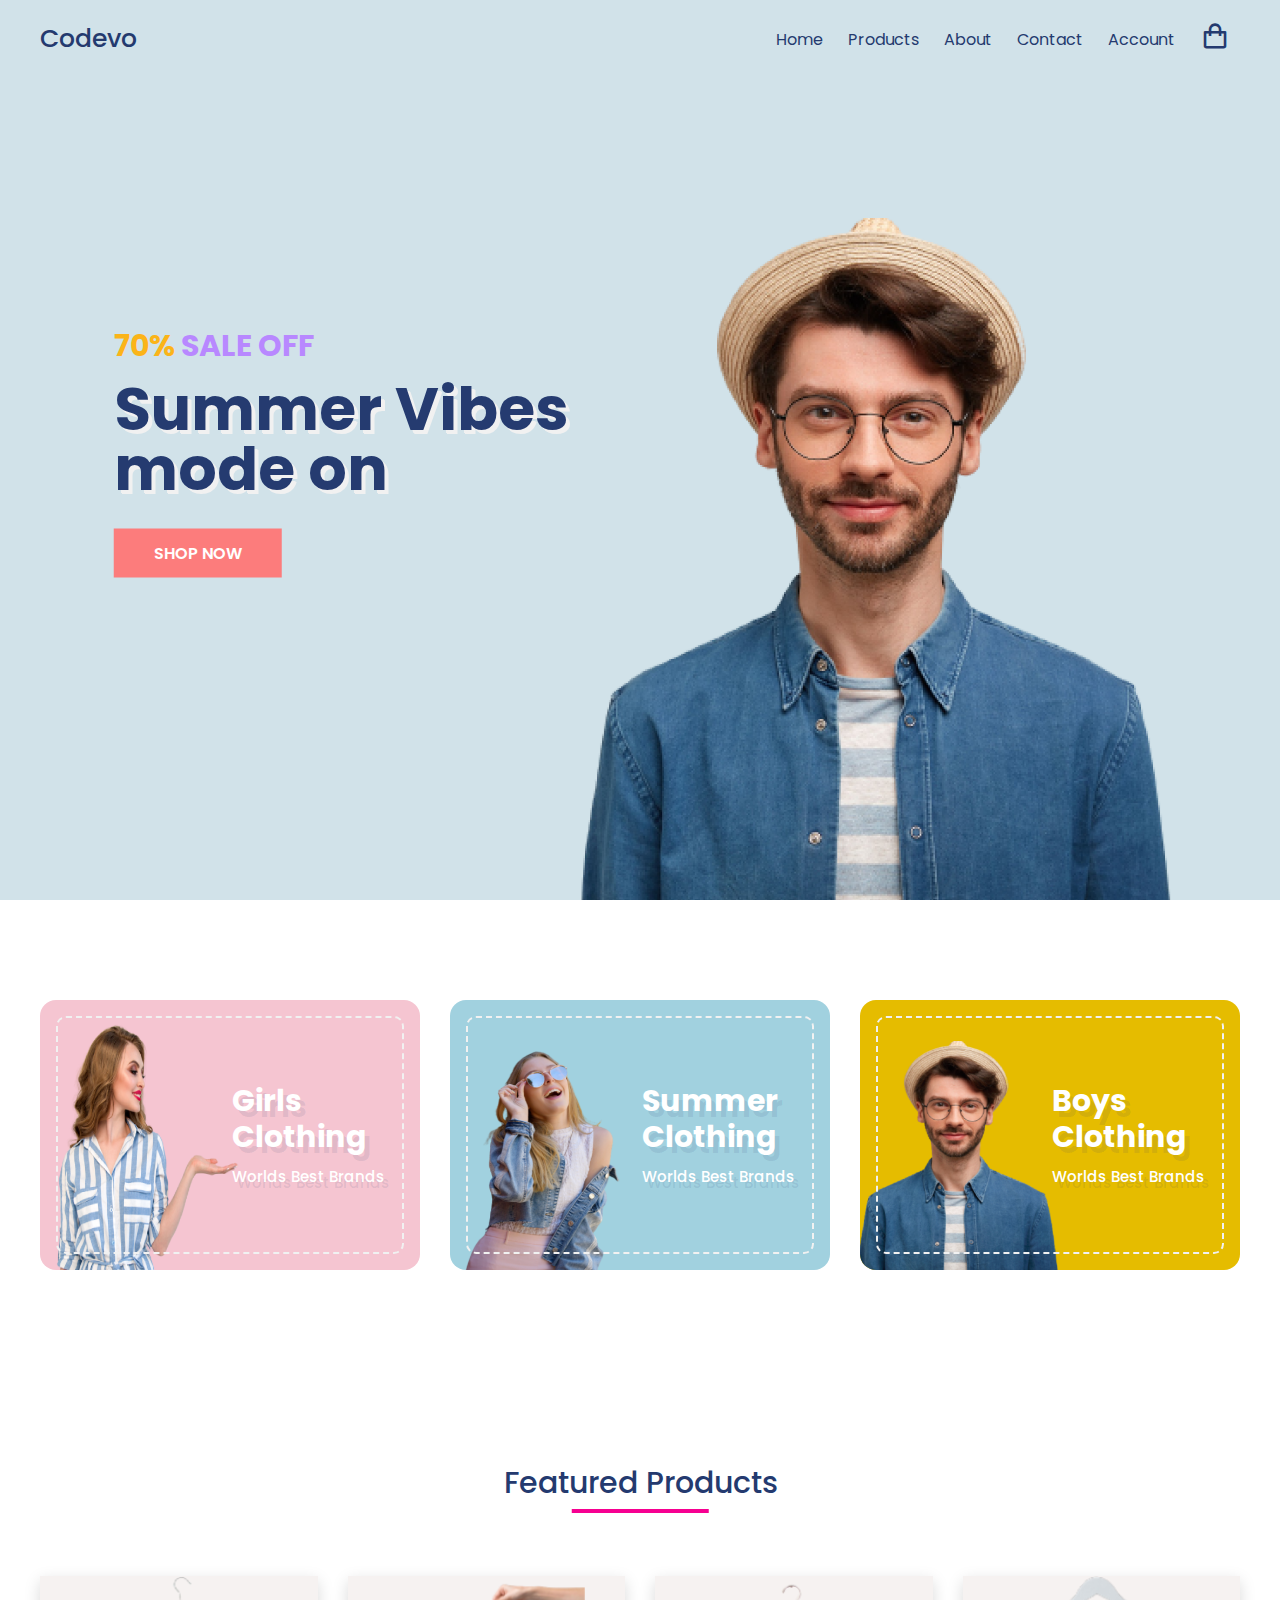
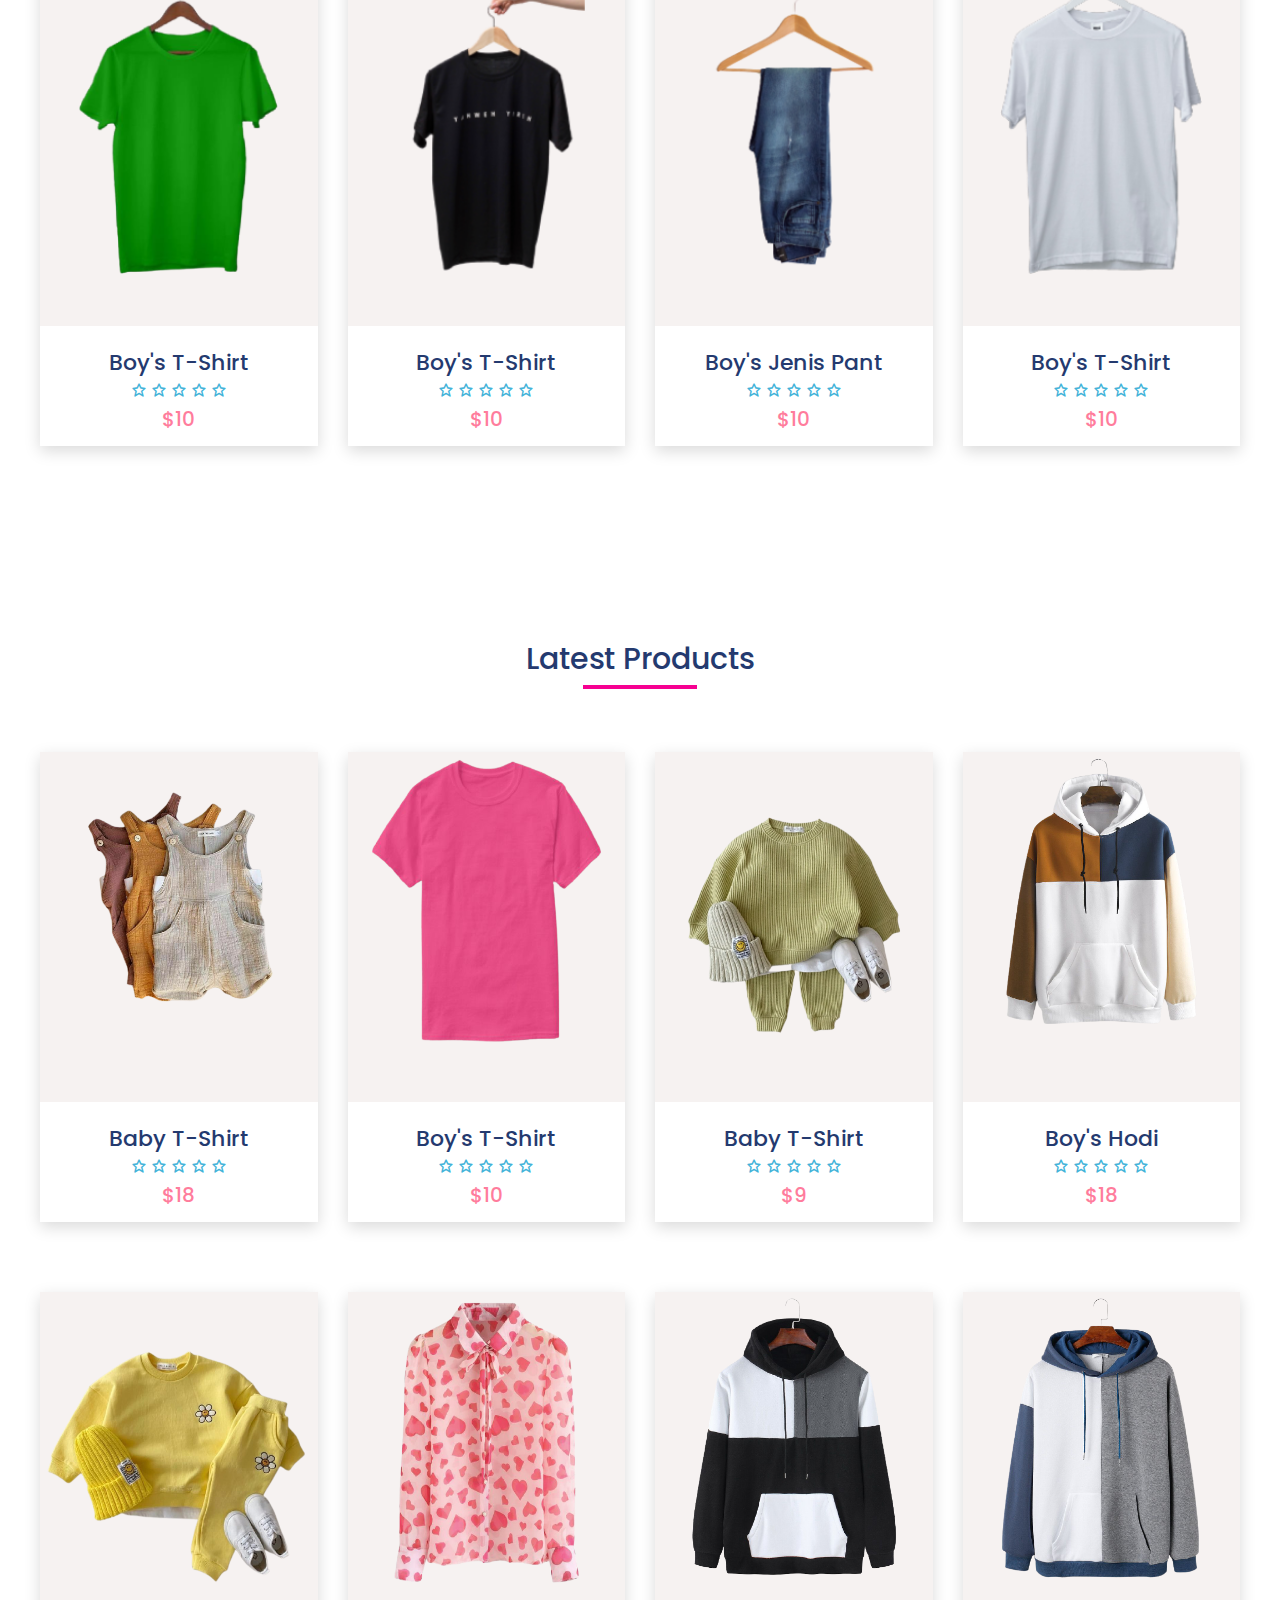
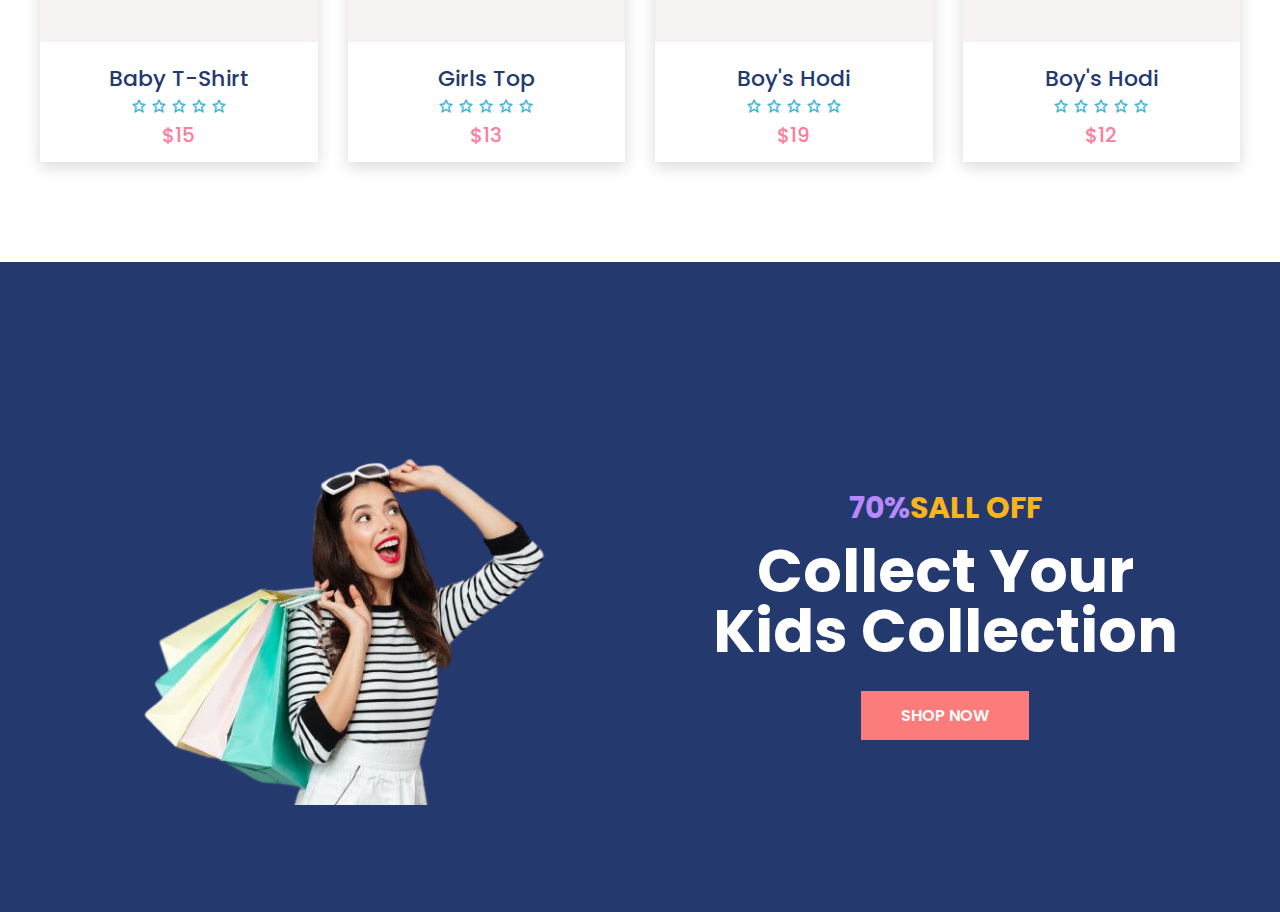
==== commit 00b84947: "banner section added" ====
--- a/index.html
+++ b/index.html
@@ -225,7 +225,7 @@
         </section>
 
         <!-- latest product -->
-        <section class="section featured">
+        <section class="section featured latest-pdt">
             <div class="title">
                 <h1>Latest Products</h1>
             </div>
@@ -417,6 +417,29 @@
                     </div>
                 </div>
             </div>
+        </section>
+
+        <!-- Product Banner -->
+
+        <section class="section banner-section">
+            <div class="container">
+                <div class="product-banner">
+                <div class="left">
+                    <img src="img/saleOff.png" alt="">
+                </div>
+                <div class="right">
+                    <div class="content">
+                        <h2><span class="discount">70%</span>SALL OFF</h2>
+                        <h1>
+                            <span>Collect Your</span>
+                            <span>Kids Collection</span>
+                        </h1>
+                        <a href="#" class="btn">Shop now</a>
+                    </div>
+                </div>
+            </div>
+            </div>
+            
         </section>
     </main>
     <!-- GSAP -->
--- a/css/style.css
+++ b/css/style.css
@@ -556,5 +556,99 @@
         display: grid;
         grid-template-columns: repeat(auto-fit, minmax(23rem, 1fr));
         gap: 4rem 2rem;
-    }
+
+    }
+}
+.latest-pdt{
+    padding-bottom: 10rem;
+}
+
+/* product Banner */
+.banner-section{
+     background-color: #243a6f;
+    
+}
+.product-banner{
+    display: grid;
+    grid-template-columns: 1fr 1fr;
+    
+    height: 50rem;
+    grid-column-gap: 2rem;
+    align-items: center;
+}
+
+.product-banner .left img{
+    object-fit: cover;
+    height: 100%;
+    width: 100%;
+}
+.product-banner .right{
+    align-items: center;
+    text-align: center;
+    padding: 1.6rem;
+}
+.product-banner .content h2{
+    color: #fbb419;
+    font-size: 3rem;
+    font-weight: 700;
+    margin-bottom: 1rem;
+}
+.product-banner .content .discount{
+    color: #b888ff;
+}
+.product-banner .content h1 span{
+    color: #fff;
+    font-size: 6rem;
+    font-weight: 700;
+    display: block;
+    line-height: 1;
+}
+
+@media(max-width:996px){
+    .product-banner .content h1 span{
+
+        font-size: 4rem;
+    }
+}
+@media(max-width:800px) {
+    .product-banner .left img{
+        width: 48%;
+    }
+    .left{
+        text-align: center;
+    }
+    .product-banner{
+       display: grid;
+       grid-template-columns: 1fr;
+       
+    }
+}
+@media(max-width:562px){
+    .product-banner .left img {
+        width: 60%;
+    }
+    .product-banner .content h1 span {
+
+        font-size: 3rem;
+    }
+    .product-banner .content h2{
+        font-size: 2rem;
+    }
+    .banner-section{
+        padding: 2.5rem 0;
+    }
+}
+@media(max-width:450px){
+    .product-banner .left img {
+        width: 80%;
+    }
+    .product-banner .content h1 span {
+
+        font-size: 2.8rem;
+    }
+
+    .product-banner .content h2 {
+        font-size: 1.8rem;
+    }
+
 }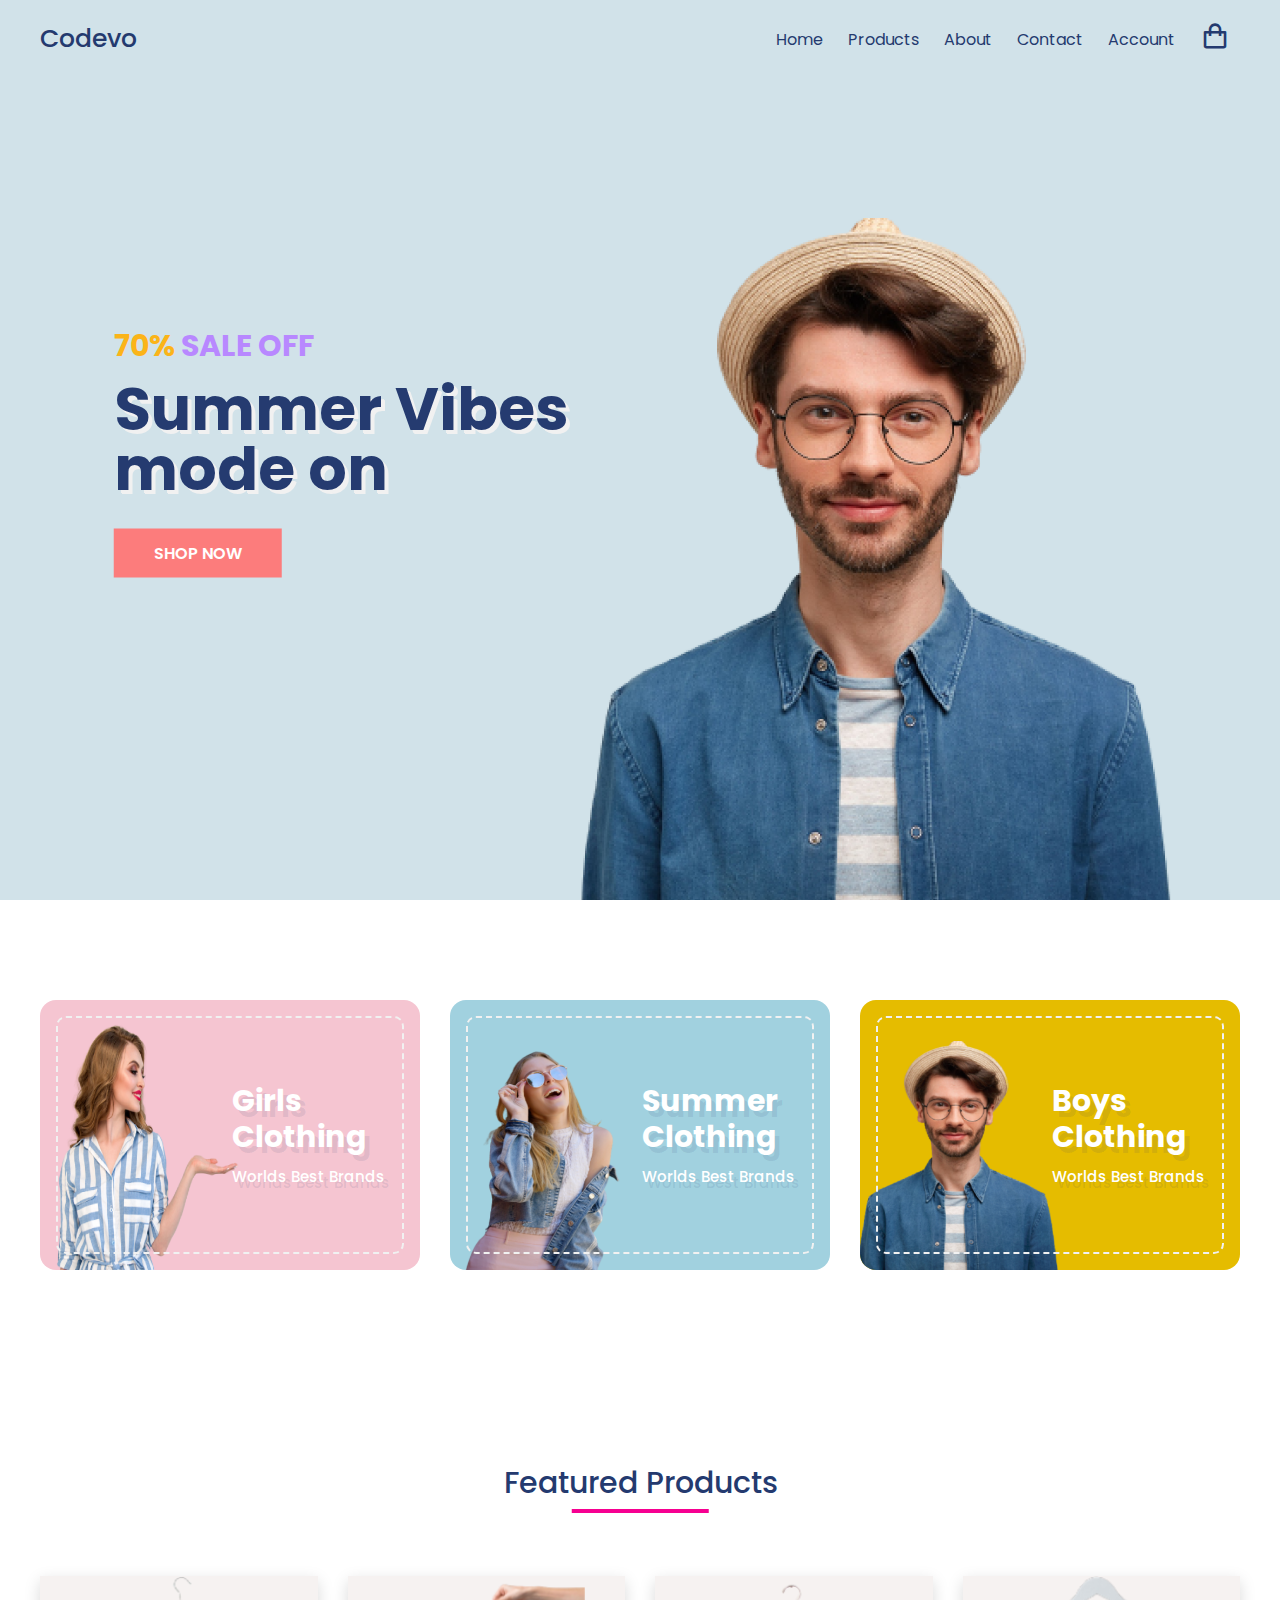
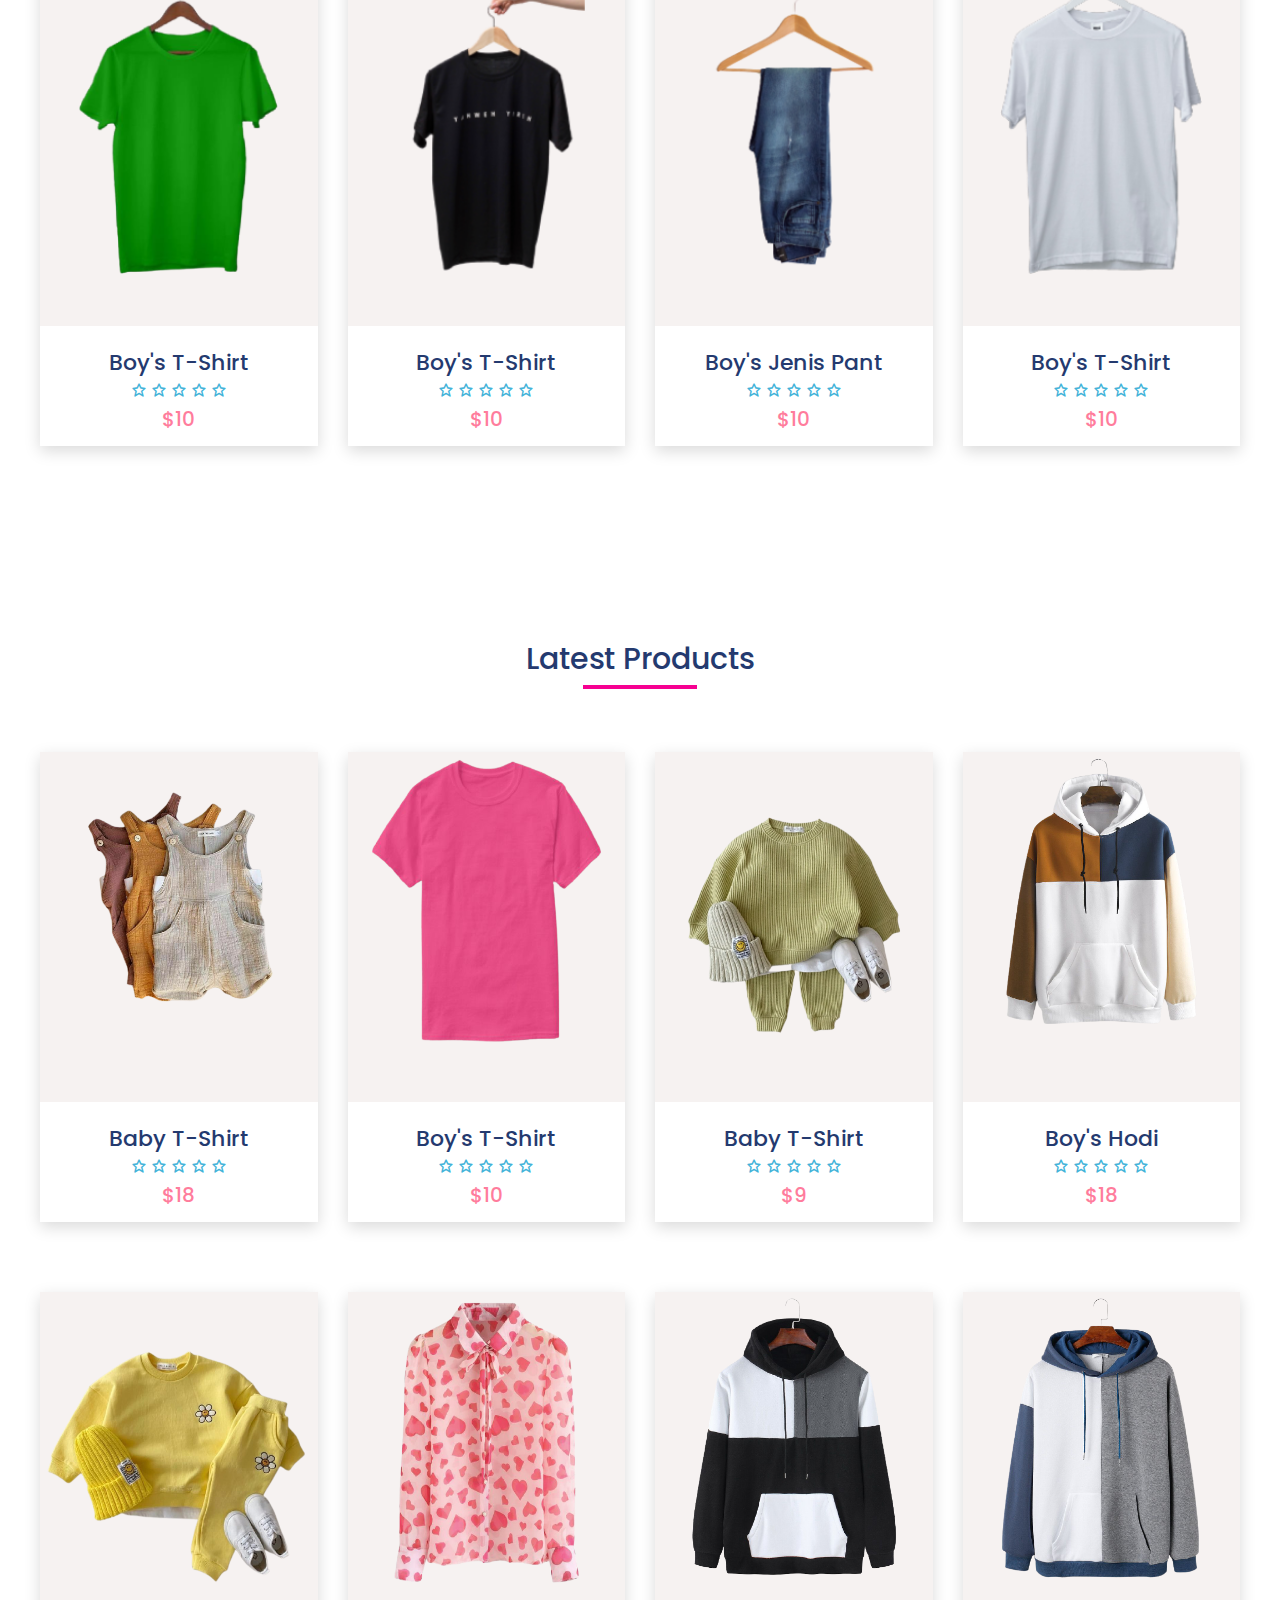
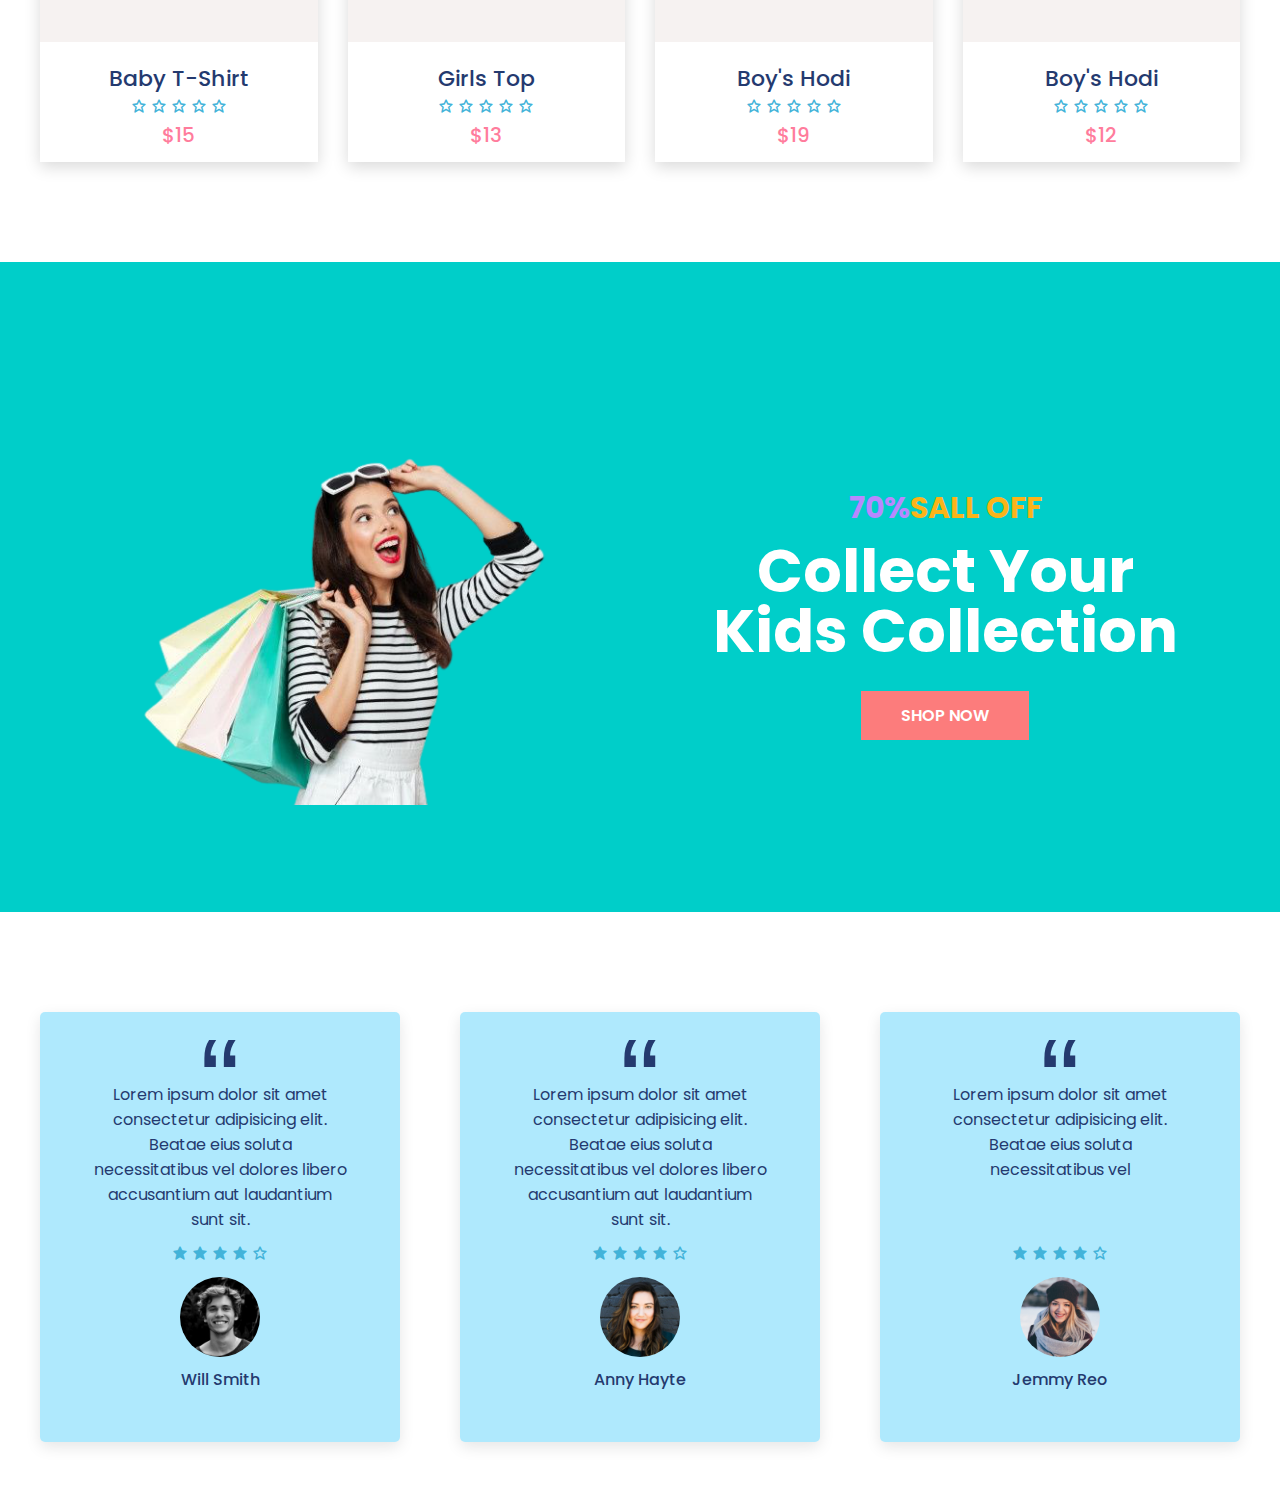
==== commit 08151961: "Testimonial section add" ====
--- a/index.html
+++ b/index.html
@@ -441,6 +441,74 @@
             </div>
             
         </section>
+
+        <!-- Testmonial -->
+        <section class="section">
+            <div class="testimonial-center container">
+                <div class="testimonial">
+                    <span>&ldquo;</span>
+                    <p>Lorem ipsum dolor sit amet consectetur adipisicing elit. Beatae eius soluta necessitatibus vel dolores libero accusantium aut laudantium sunt sit.</p>
+                    <div class="rating">
+                        <i class="
+                        bx bxs-star"></i>
+                        <i class="
+                        bx bxs-star"></i>
+                        <i class="
+                        bx bxs-star"></i>
+                        <i class="
+                        bx bxs-star"></i>
+                        <i class="
+                        bx bx-star"></i>
+                    </div>
+                    <div class="img-cover">
+                        <img src="img/2.jpg" alt="">
+                    </div>
+                    <h4>Will Smith</h4>
+                </div>
+                <div class="testimonial">
+                    <span>&ldquo;</span>
+                    <p>Lorem ipsum dolor sit amet consectetur adipisicing elit. Beatae eius soluta necessitatibus vel dolores libero accusantium aut laudantium sunt sit.</p>
+                    <div class="rating">
+                        <i class="
+                        bx bxs-star"></i>
+                        <i class="
+                        bx bxs-star"></i>
+                        <i class="
+                        bx bxs-star"></i>
+                        <i class="
+                        bx bxs-star"></i>
+                        <i class="
+                        bx bx-star"></i>
+                    </div>
+                    <div class="img-cover">
+                        <img src="img/3.jpg" alt="">
+                    </div>
+                    <h4>Anny Hayte</h4>
+                </div>
+                <div class="testimonial">
+                    <span>&ldquo;</span>
+                    <p>Lorem ipsum dolor sit amet consectetur adipisicing elit. Beatae eius soluta necessitatibus vel </p>
+                    <div class="rating">
+                        <i class="
+                        bx bxs-star"></i>
+                        <i class="
+                        bx bxs-star"></i>
+                        <i class="
+                        bx bxs-star"></i>
+                        <i class="
+                        bx bxs-star"></i>
+                        <i class="
+                        bx bx-star"></i>
+                    </div>
+                    <div class="img-cover">
+                        <img src="img/1.jpg" alt="">
+                    </div>
+                    <h4>Jemmy Reo</h4>
+                </div>
+            </div>
+        </section>
+
+
     </main>
     <!-- GSAP -->
     <script src="https://cdnjs.cloudflare.com/ajax/libs/gsap/3.9.1/gsap.min.js"></script>
--- a/css/style.css
+++ b/css/style.css
@@ -565,7 +565,9 @@
 
 /* product Banner */
 .banner-section{
-     background-color: #243a6f;
+     /* background-color: #243a6f; */
+     background-color: #00cec9;
+     
     
 }
 .product-banner{
@@ -651,4 +653,63 @@
         font-size: 1.8rem;
     }
 
-}+}
+
+
+/* testmonial section */
+.testimonial-center{
+    display: grid;
+    grid-template-columns: repeat(auto-fit,minmax(25rem,1fr));
+    gap: 6rem;
+}
+.testimonial{
+    position: relative;
+    padding: 5rem;
+    background-color: #4bcefa71;
+    box-shadow: 0 .5rem 1.5rem rgba(0,0,0,.1);
+    transition: all .3s ease-in-out;
+    text-align: center;
+    border-radius: .5rem;
+}
+.testimonial:hover{
+    box-shadow: 0 .5rem 1.5rem rgba(0, 0, 0, .4);
+    transform: translateY(-1rem);
+}
+
+.testimonial span{
+    position: absolute;
+    top: 2%;
+    left: 50%;
+    font-size: 12rem;
+    transform: translate(
+        -50%,0
+    );
+
+    line-height: 1;
+    font-family: 
+    sans-serif
+    ;
+}
+
+.testimonial p{
+    min-height: 15rem;
+    margin: 2rem 0 1rem 0;
+}
+.testimonial .img-cover{
+    border-radius: 50%;
+    width:8rem;
+    height: 8rem;
+
+    overflow: hidden;
+    margin: 0 auto;
+}
+.testimonial .rating{
+    margin-bottom: 1rem;
+}
+.testimonial .img-cover img{
+    height: 100%;
+    object-fit: cover;
+}
+.testimonial h4{
+    margin-top: 1rem;
+}
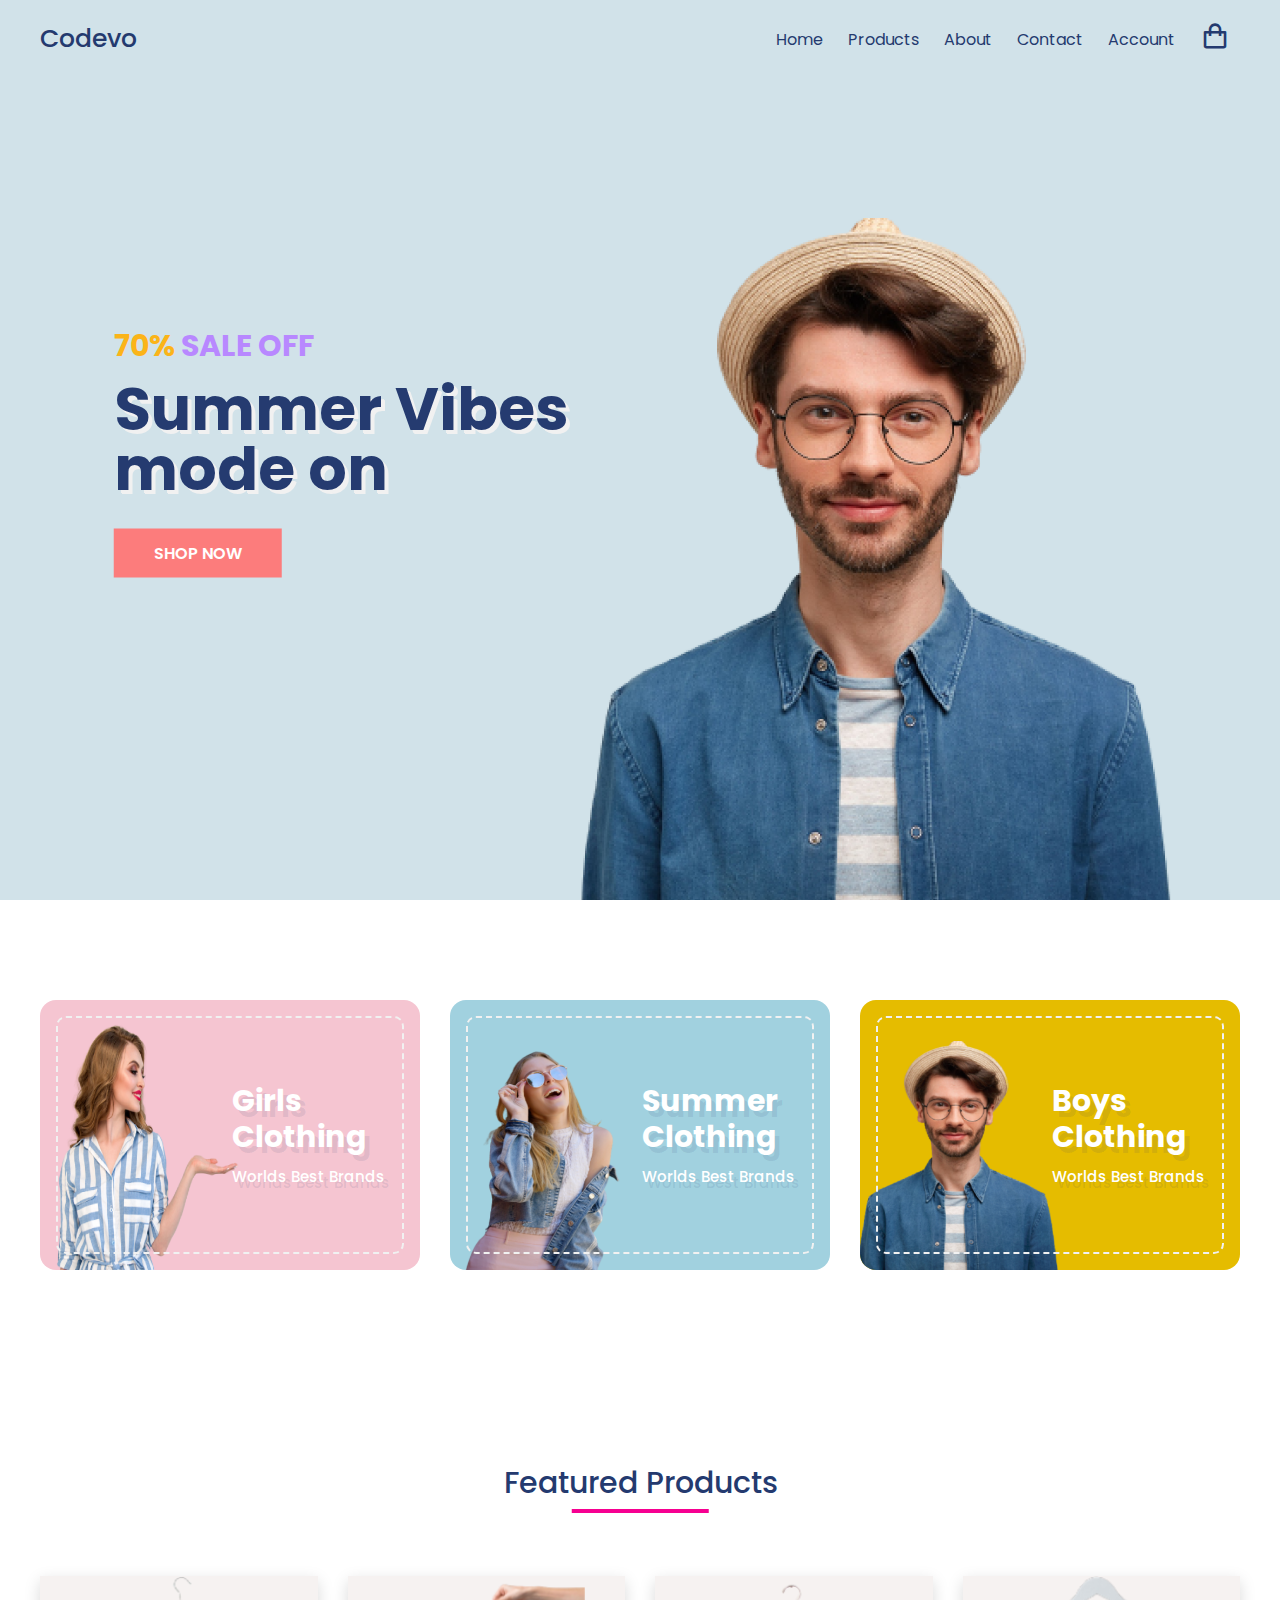
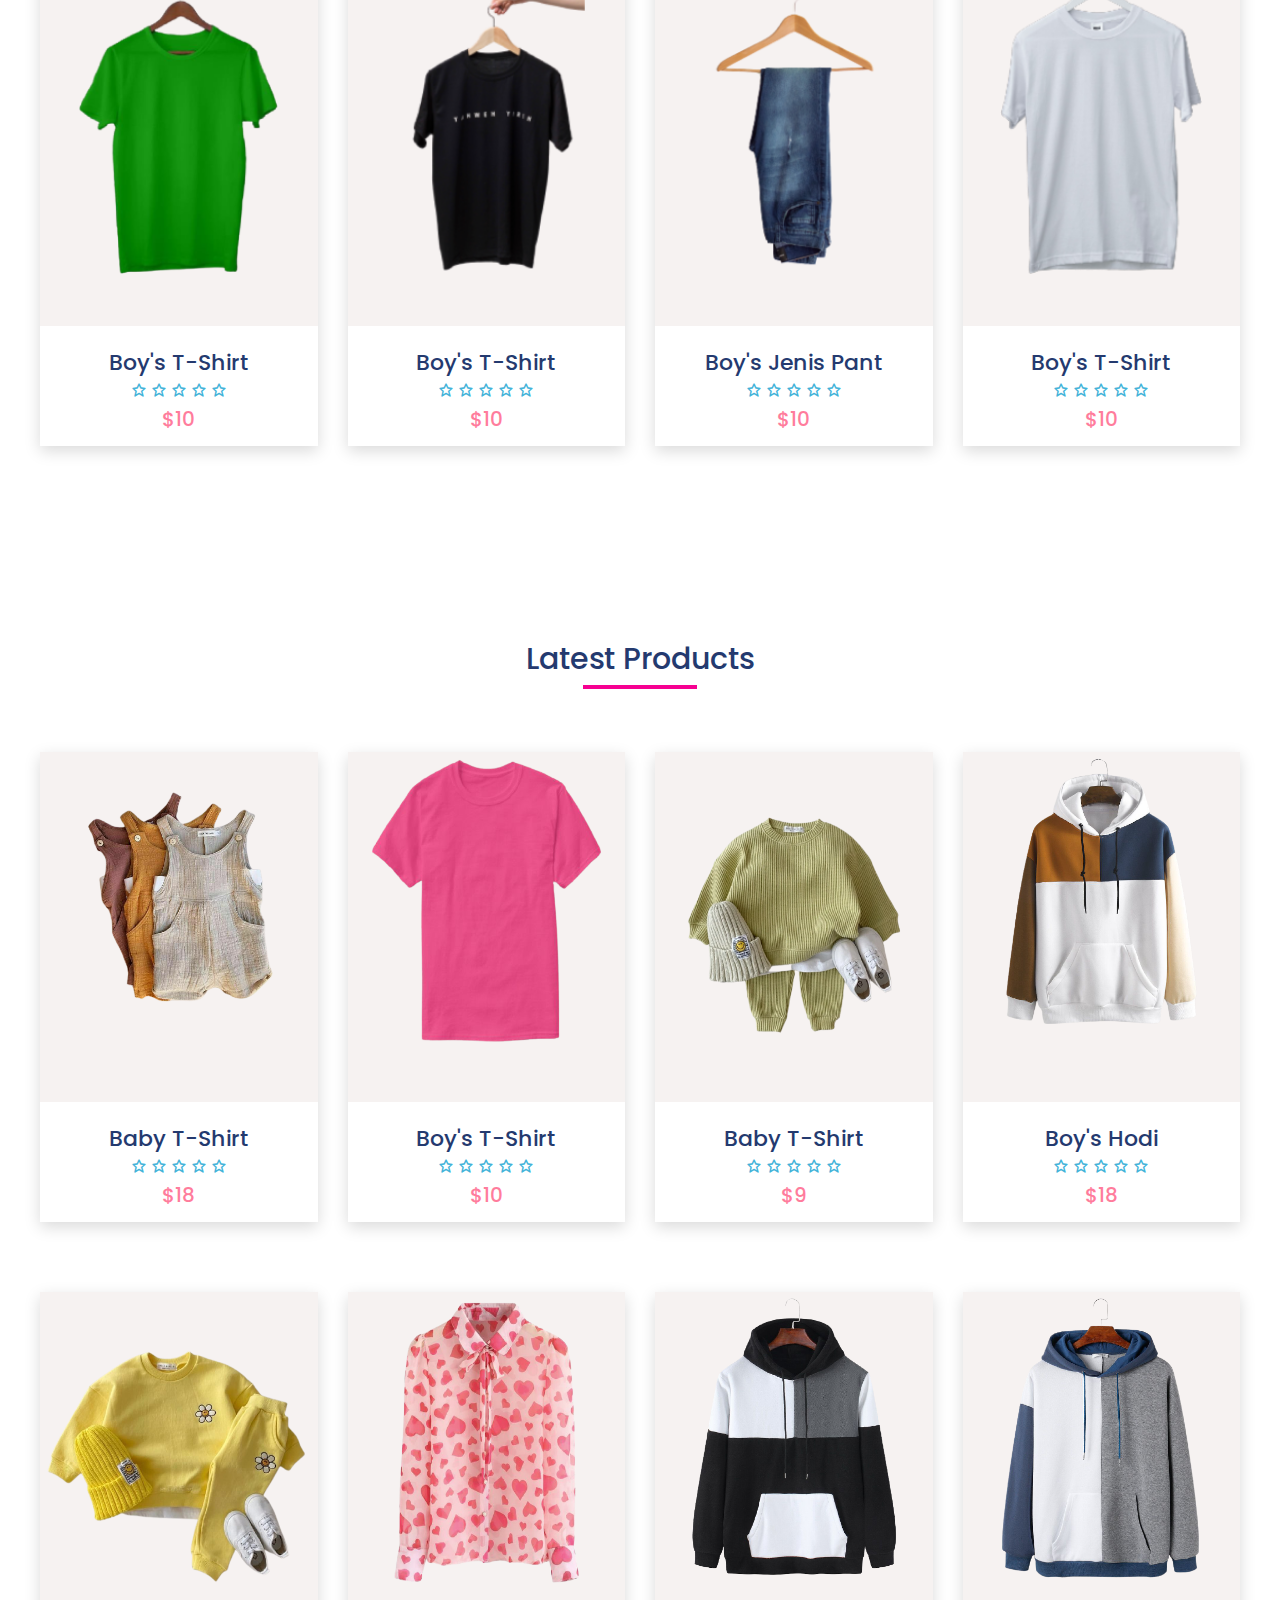
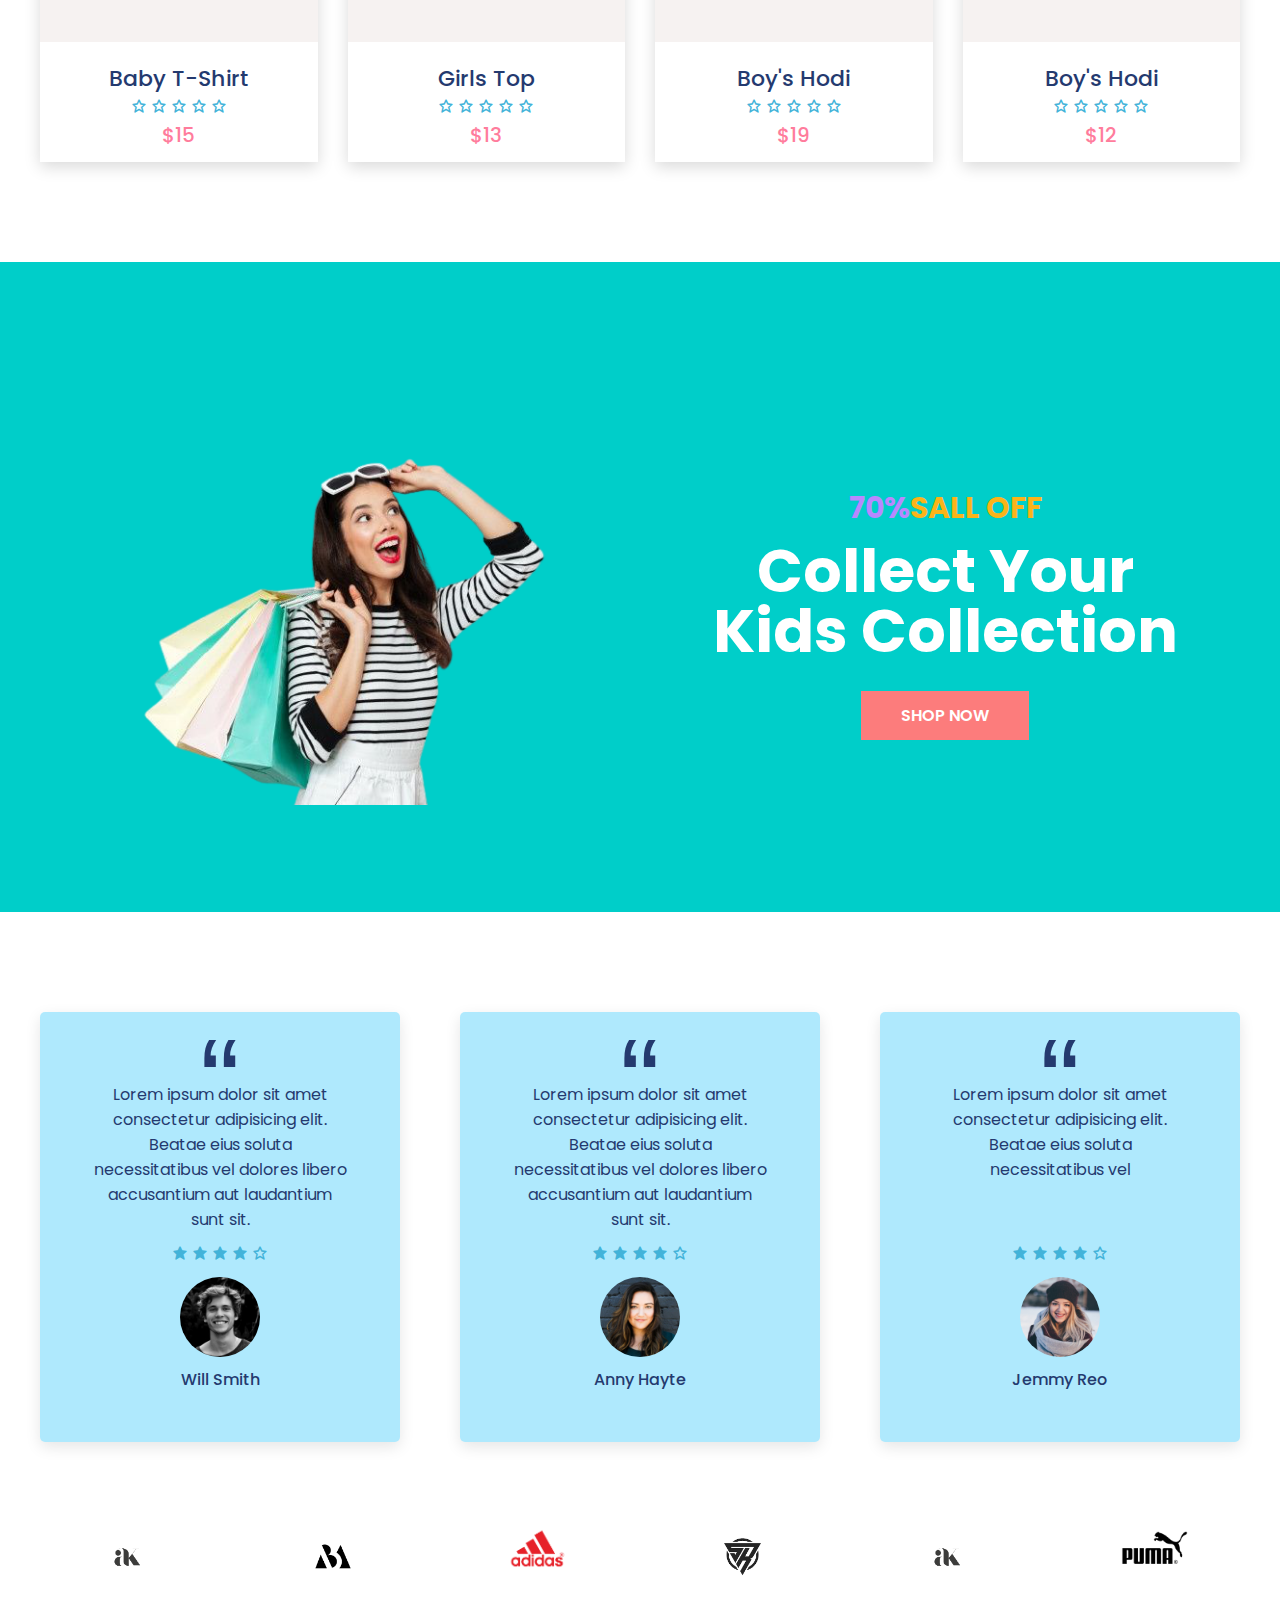
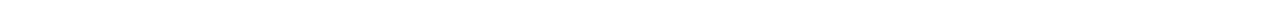
==== commit 389cbea1: "brand-section added" ====
--- a/index.html
+++ b/index.html
@@ -508,6 +508,29 @@
             </div>
         </section>
 
+        <section class="brand-section">
+            <div class="container brand-center">
+                <div class="brand">
+                    <img src="img/logo-1.png" alt="">
+                </div>
+                <div class="brand">
+                    <img src="img/logo2.png" alt="">
+                </div>
+                <div class="brand">
+                    <img src="img/logo3.png" alt="">
+                </div>
+                <div class="brand">
+                    <img src="img/logo4.png" alt="">
+                </div>
+                <div class="brand">
+                    <img src="img/logo-1.png" alt="">
+                </div>
+                <div class="brand">
+                    <img src="img/puma-logo.png" alt="">
+                </div>
+            </div>
+
+        </section>
 
     </main>
     <!-- GSAP -->
--- a/css/style.css
+++ b/css/style.css
@@ -713,3 +713,43 @@
 .testimonial h4{
     margin-top: 1rem;
 }
+
+/* Brands */
+.brand-section{
+    padding: 3rem 0;
+}
+.brand-center{
+    display: grid;
+    grid-template-columns: repeat(6,1fr);
+    gap: 3rem;
+}
+.brand{
+
+    height: 7rem;
+    width: 7rem;
+    margin: 0 auto;
+
+}
+.brand img{
+    object-fit: cover;
+
+}
+@media(max-width:768px){
+    .brand-center{
+        grid-template-columns: repeat(3,1fr);
+        gap: 2rem;
+    }
+}
+@media(max-width:305px) {
+    .brand-center {
+        
+        gap: 1rem;
+    }
+    .brand {
+
+        height: 5rem;
+        width: 5rem;
+        margin: 0 auto;
+
+    }
+}
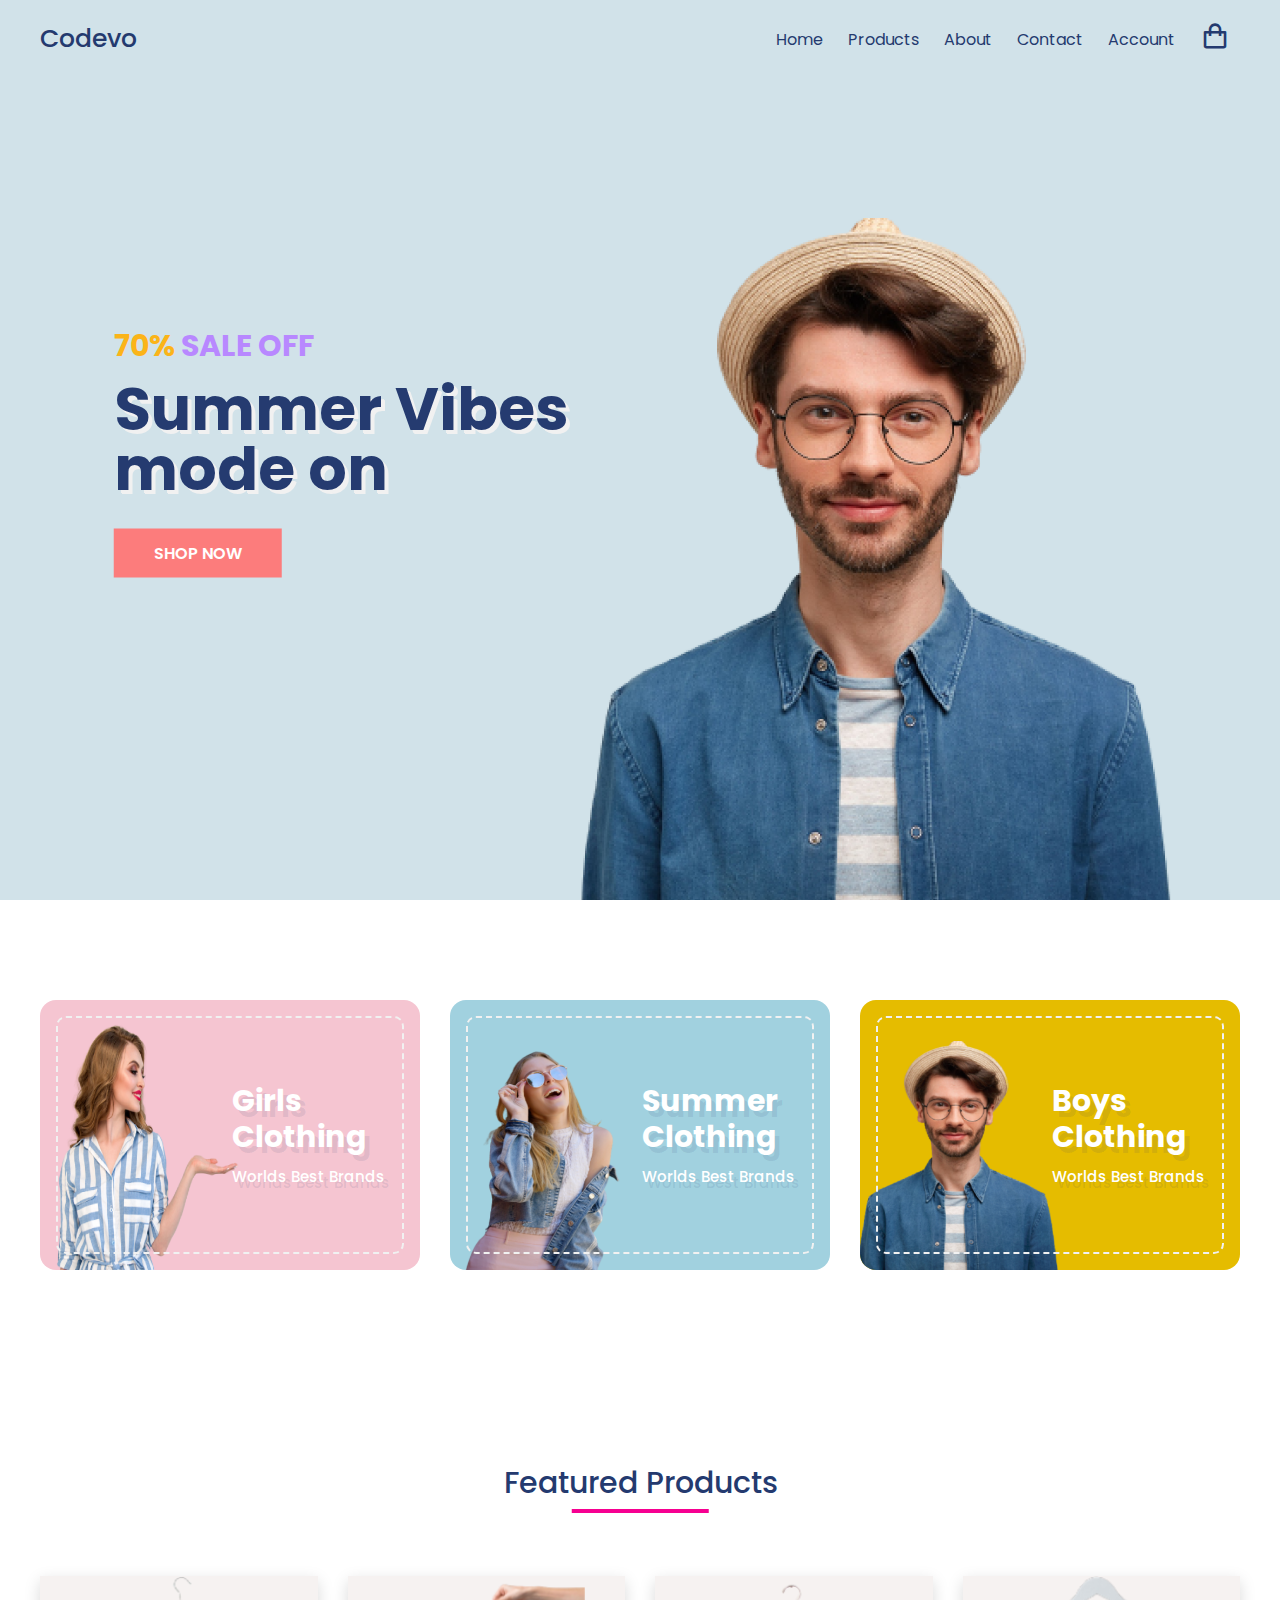
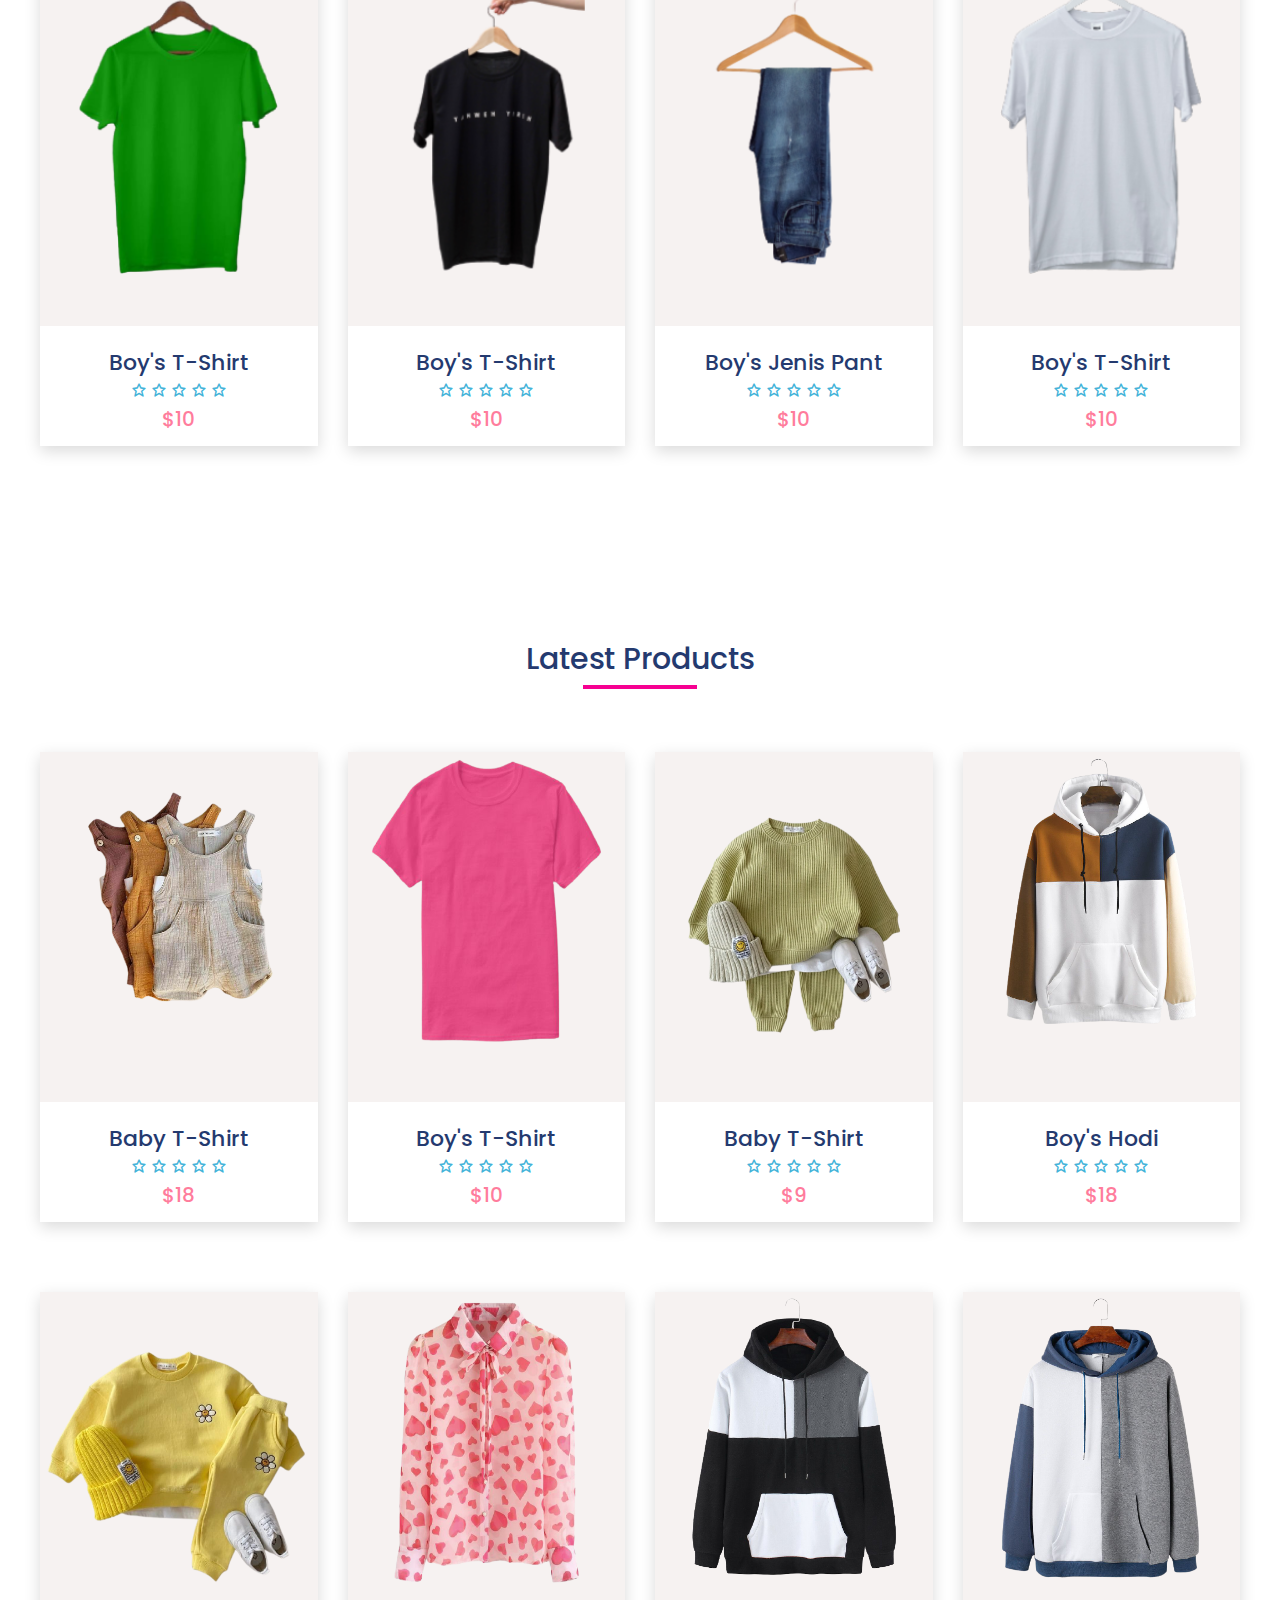
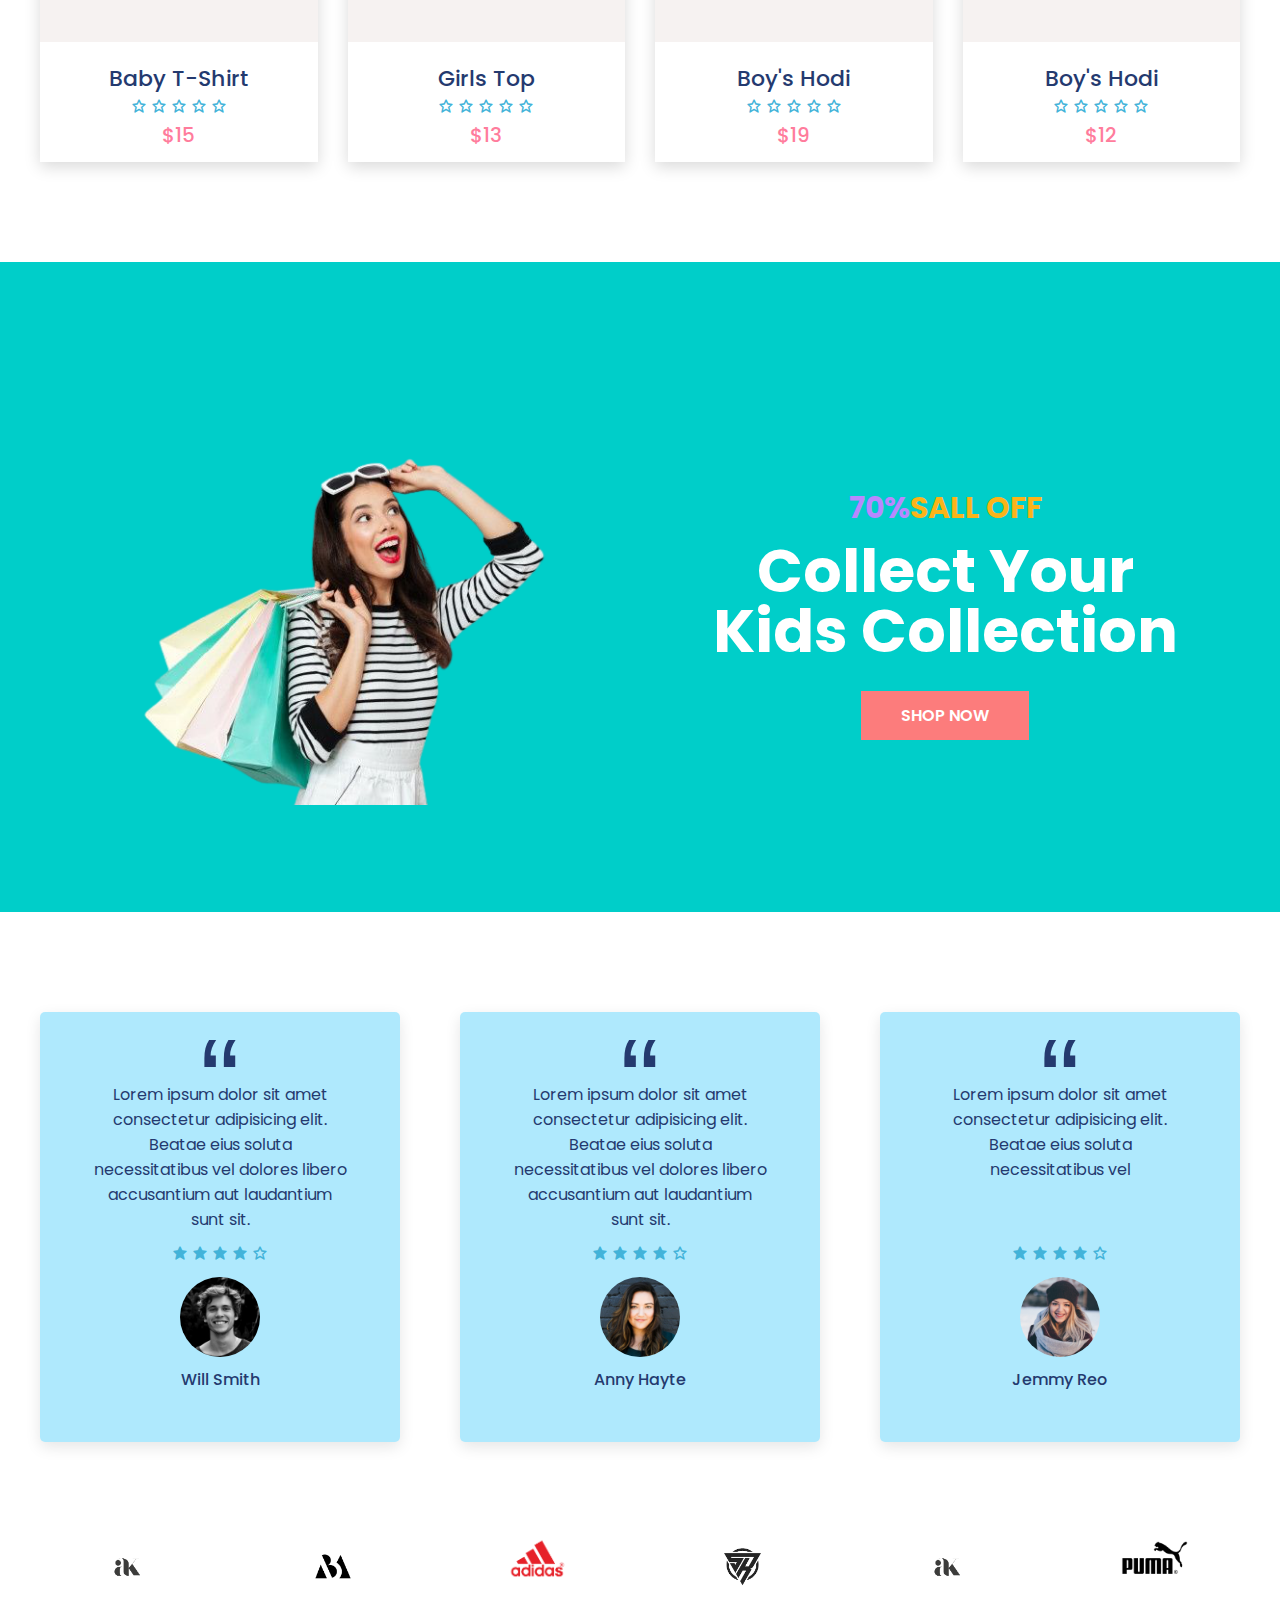
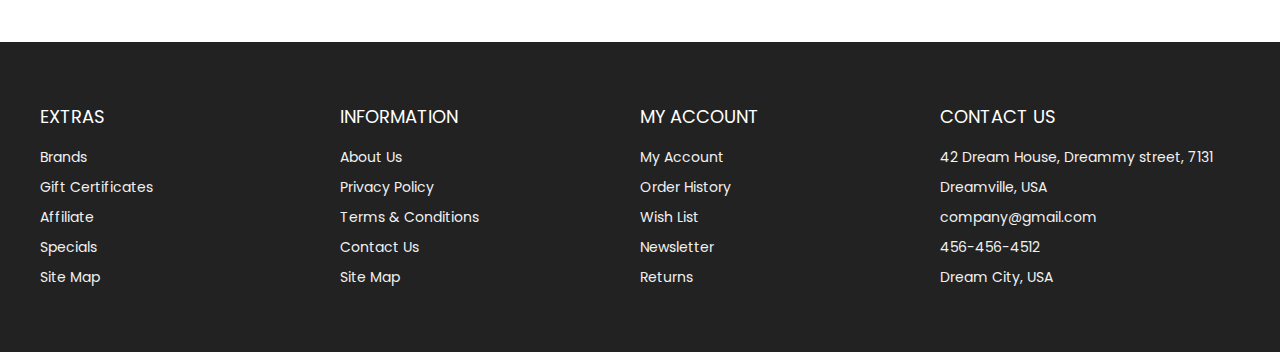
==== commit 467992ae: "footer section added" ====
--- a/index.html
+++ b/index.html
@@ -38,19 +38,19 @@
                     </div>
                     <ul class="nav-list">
                         <li class="nav-item">
-                            <a href="#home" class="nav-link">Home</a>
+                            <a href="#home" class="nav-link scroll-link">Home</a>
                         </li>
                         <li class="nav-item">
-                            <a href="product.html" class="nav-link">Products</a>
+                            <a href="product.html" class="nav-link scroll-link">Products</a>
                         </li>
                         <li class="nav-item">
-                            <a href="#about" class="nav-link">About</a>
+                            <a href="#about" class="nav-link scroll-link">About</a>
                         </li>
                         <li class="nav-item">
-                            <a href="#contact" class="nav-link">Contact</a>
+                            <a href="#contact" class="nav-link scroll-link">Contact</a>
                         </li>
                         <li class="nav-item">
-                            <a href="#account" class="nav-link">Account</a>
+                            <a href="#account" class="nav-link scroll-link">Account</a>
                         </li>
                         <li class="nav-item">
                             <a href="cart.html" class="nav-link icon"><i class="bx bx-shopping-bag"></i></a>
@@ -533,6 +533,68 @@
         </section>
 
     </main>
+
+    <!-- Footer -->
+  <footer id="footer" class="section footer">
+    <div class="container">
+      <div class="footer-container">
+        <div class="footer-center">
+          <h3>EXTRAS</h3>
+          <a href="#">Brands</a>
+          <a href="#">Gift Certificates</a>
+          <a href="#">Affiliate</a>
+          <a href="#">Specials</a>
+          <a href="#">Site Map</a>
+        </div>
+        <div class="footer-center">
+          <h3>INFORMATION</h3>
+          <a href="#">About Us</a>
+          <a href="#">Privacy Policy</a>
+          <a href="#">Terms & Conditions</a>
+          <a href="#">Contact Us</a>
+          <a href="#">Site Map</a>
+        </div>
+        <div class="footer-center">
+          <h3>MY ACCOUNT</h3>
+          <a href="#">My Account</a>
+          <a href="#">Order History</a>
+          <a href="#">Wish List</a>
+          <a href="#">Newsletter</a>
+          <a href="#">Returns</a>
+        </div>
+        <div class="footer-center">
+          <h3>CONTACT US</h3>
+          <div>
+            <span>
+              <i class="fas fa-map-marker-alt"></i>
+            </span>
+            42 Dream House, Dreammy street, 7131 Dreamville, USA
+          </div>
+          <div>
+            <span>
+              <i class="far fa-envelope"></i>
+            </span>
+            company@gmail.com
+          </div>
+          <div>
+            <span>
+              <i class="fas fa-phone"></i>
+            </span>
+            456-456-4512
+          </div>
+          <div>
+            <span>
+              <i class="far fa-paper-plane"></i>
+            </span>
+            Dream City, USA
+          </div>
+        </div>
+      </div>
+    </div>
+    </div>
+  </footer>
+  <!-- End Footer -->
+
     <!-- GSAP -->
     <script src="https://cdnjs.cloudflare.com/ajax/libs/gsap/3.9.1/gsap.min.js"></script>
     <!-- Custom Script -->
--- a/css/style.css
+++ b/css/style.css
@@ -79,6 +79,25 @@
 .nav{
     padding: 1.6rem 0;
 }
+
+.nav.fix-nav{
+    position: fixed;
+    top: 0;
+    left: 0;
+    width: 100%;
+    background-color: #243a6f;
+    box-shadow: 0 5px 15px rgba(0, 0, 0, .3);
+    z-index: 999;
+
+}
+
+.nav.fix-nav .nav-link,
+.nav.fix-nav .logo,
+.nav.fix-nav .cart-icon,
+.nav.fix-nav .hamburger{
+    color: #fff;
+}
+
 
 .navigation{
     display: flex;
@@ -716,7 +735,7 @@
 
 /* Brands */
 .brand-section{
-    padding: 3rem 0;
+    padding: 4rem 0;
 }
 .brand-center{
     display: grid;
@@ -753,3 +772,55 @@
 
     }
 }
+
+/* 
+footer */
+
+.footer{
+    background-color: #222;
+    padding: 6rem 1rem;
+    line-height: 3rem;
+}
+.footer-center{
+    margin-right: 1rem;
+}
+.footer-container{
+    display: grid;
+    grid-template-columns: repeat(4,1fr);
+    color: #fff;
+}
+
+.footer-center a:link,
+.footer-center a:visited{
+    display: block;
+    color: #f1f1f1;
+    font-size: 1.4rem;
+    transition: .6s;
+}
+
+.footer-center a:hover{
+    color: #f60091;
+}
+.footer-center div{
+    color: #f1f1f1;
+    font-size: 1.4rem;
+}
+.footer-center h3{
+    font-size: 1.8rem;
+    font-weight: 400;
+    margin-bottom: 1rem;
+
+}
+
+@media(max-width:996px){
+    .footer-container{
+        grid-template-columns: repeat(2,1fr);
+        row-gap: 2rem;
+    }
+}
+@media(max-width:620px) {
+    .footer-container {
+        grid-template-columns: 1fr;
+        
+    }
+}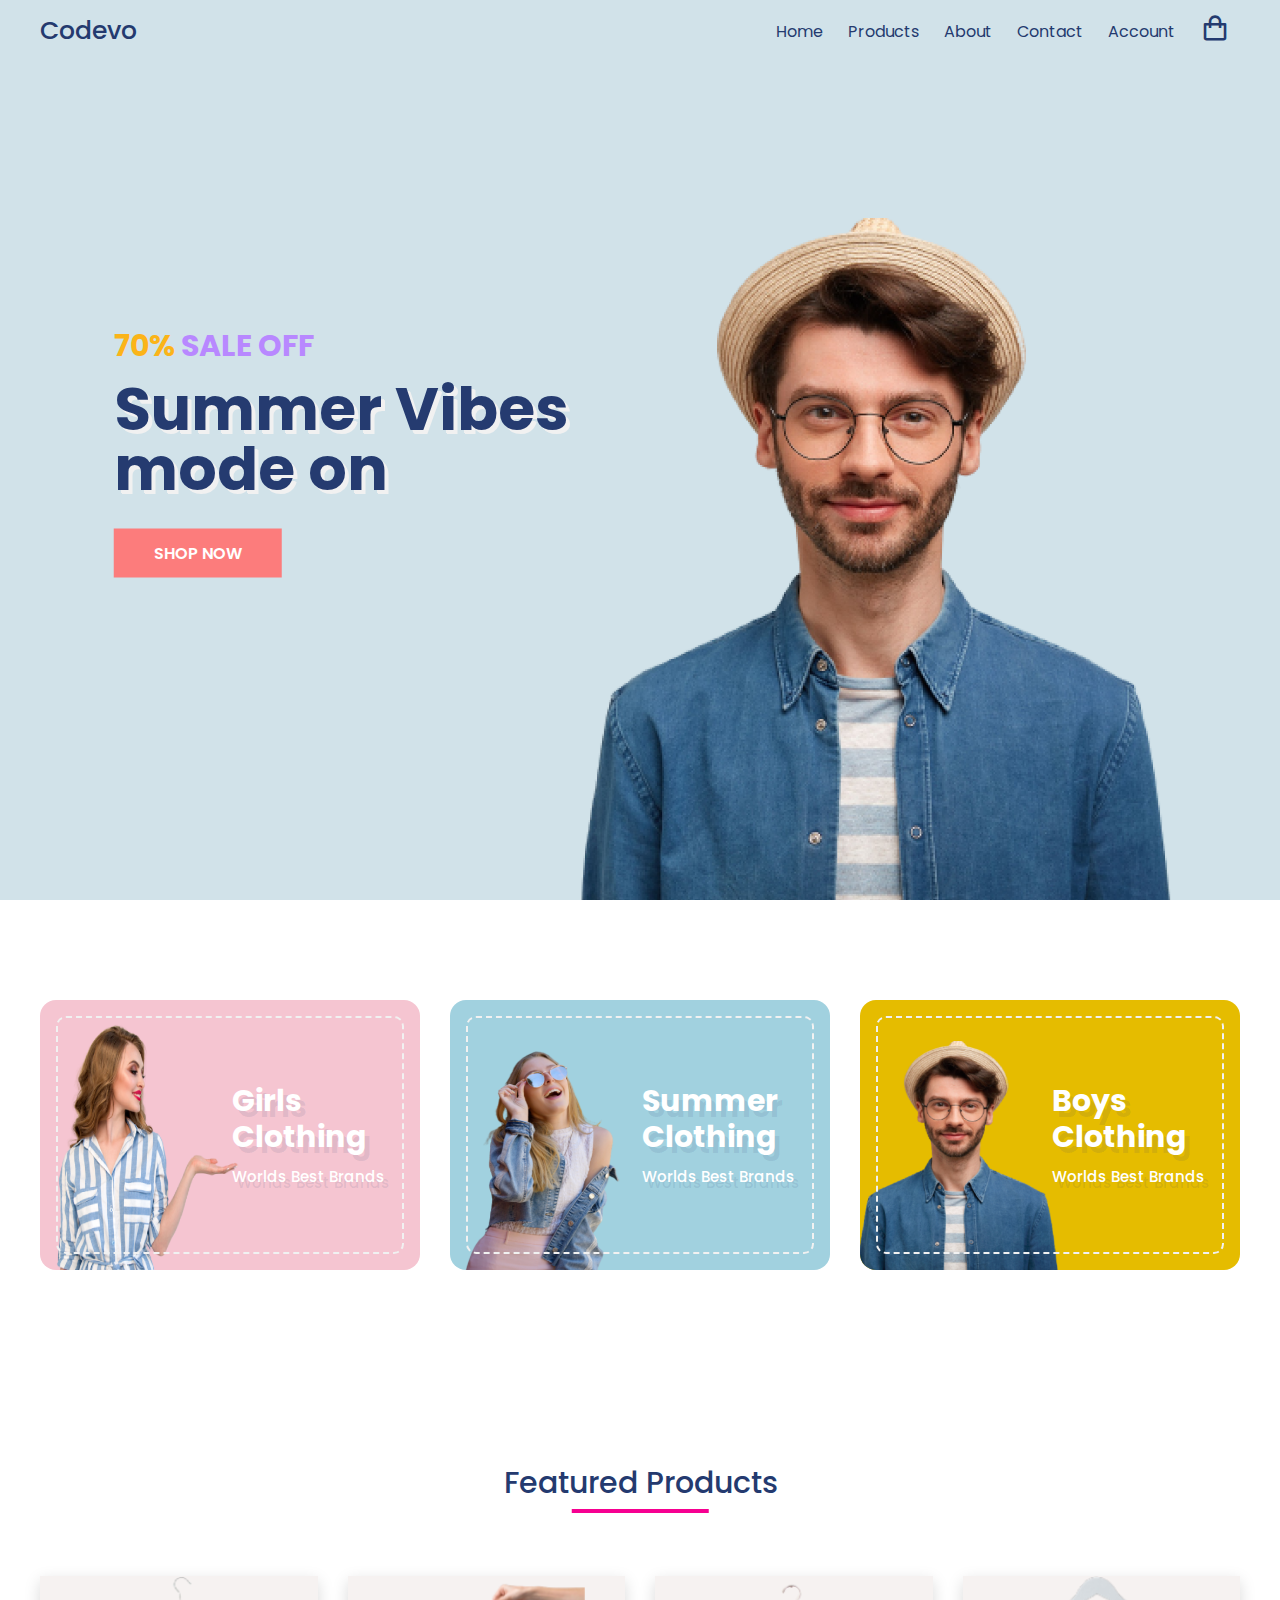
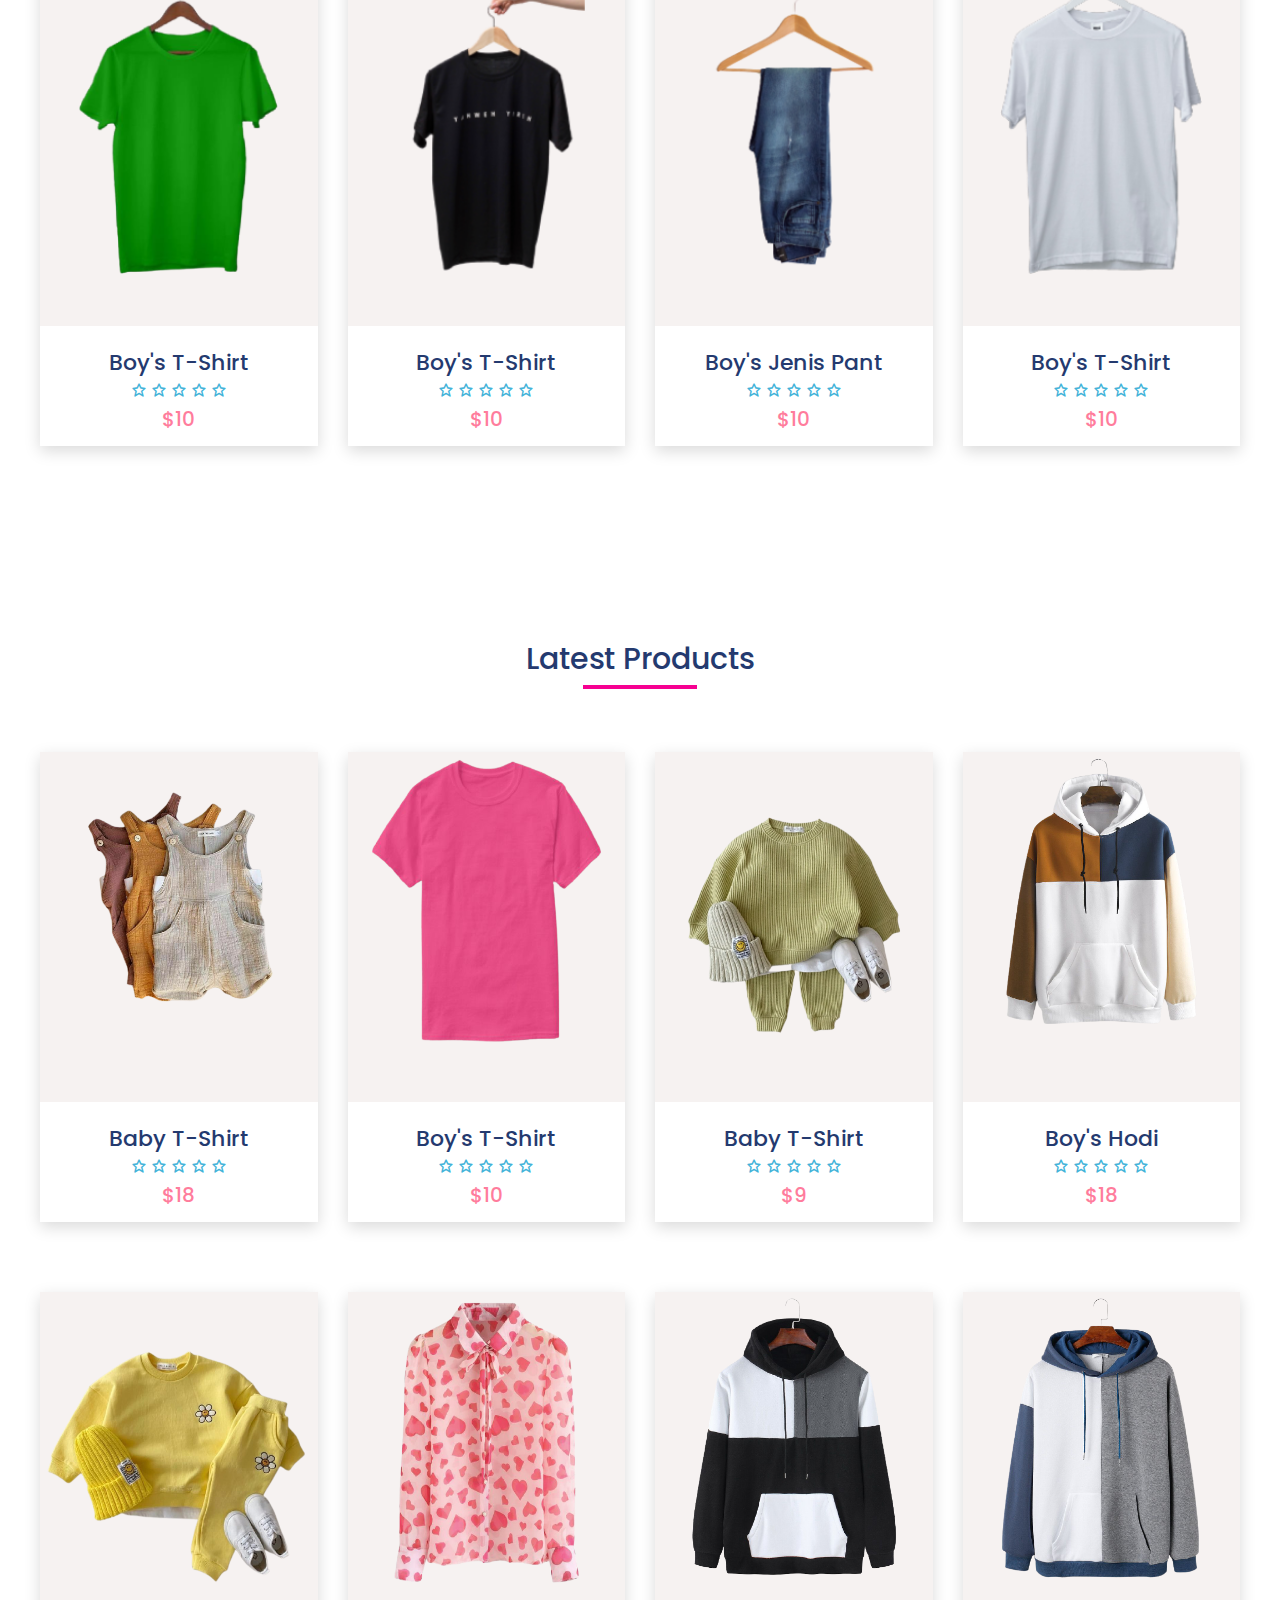
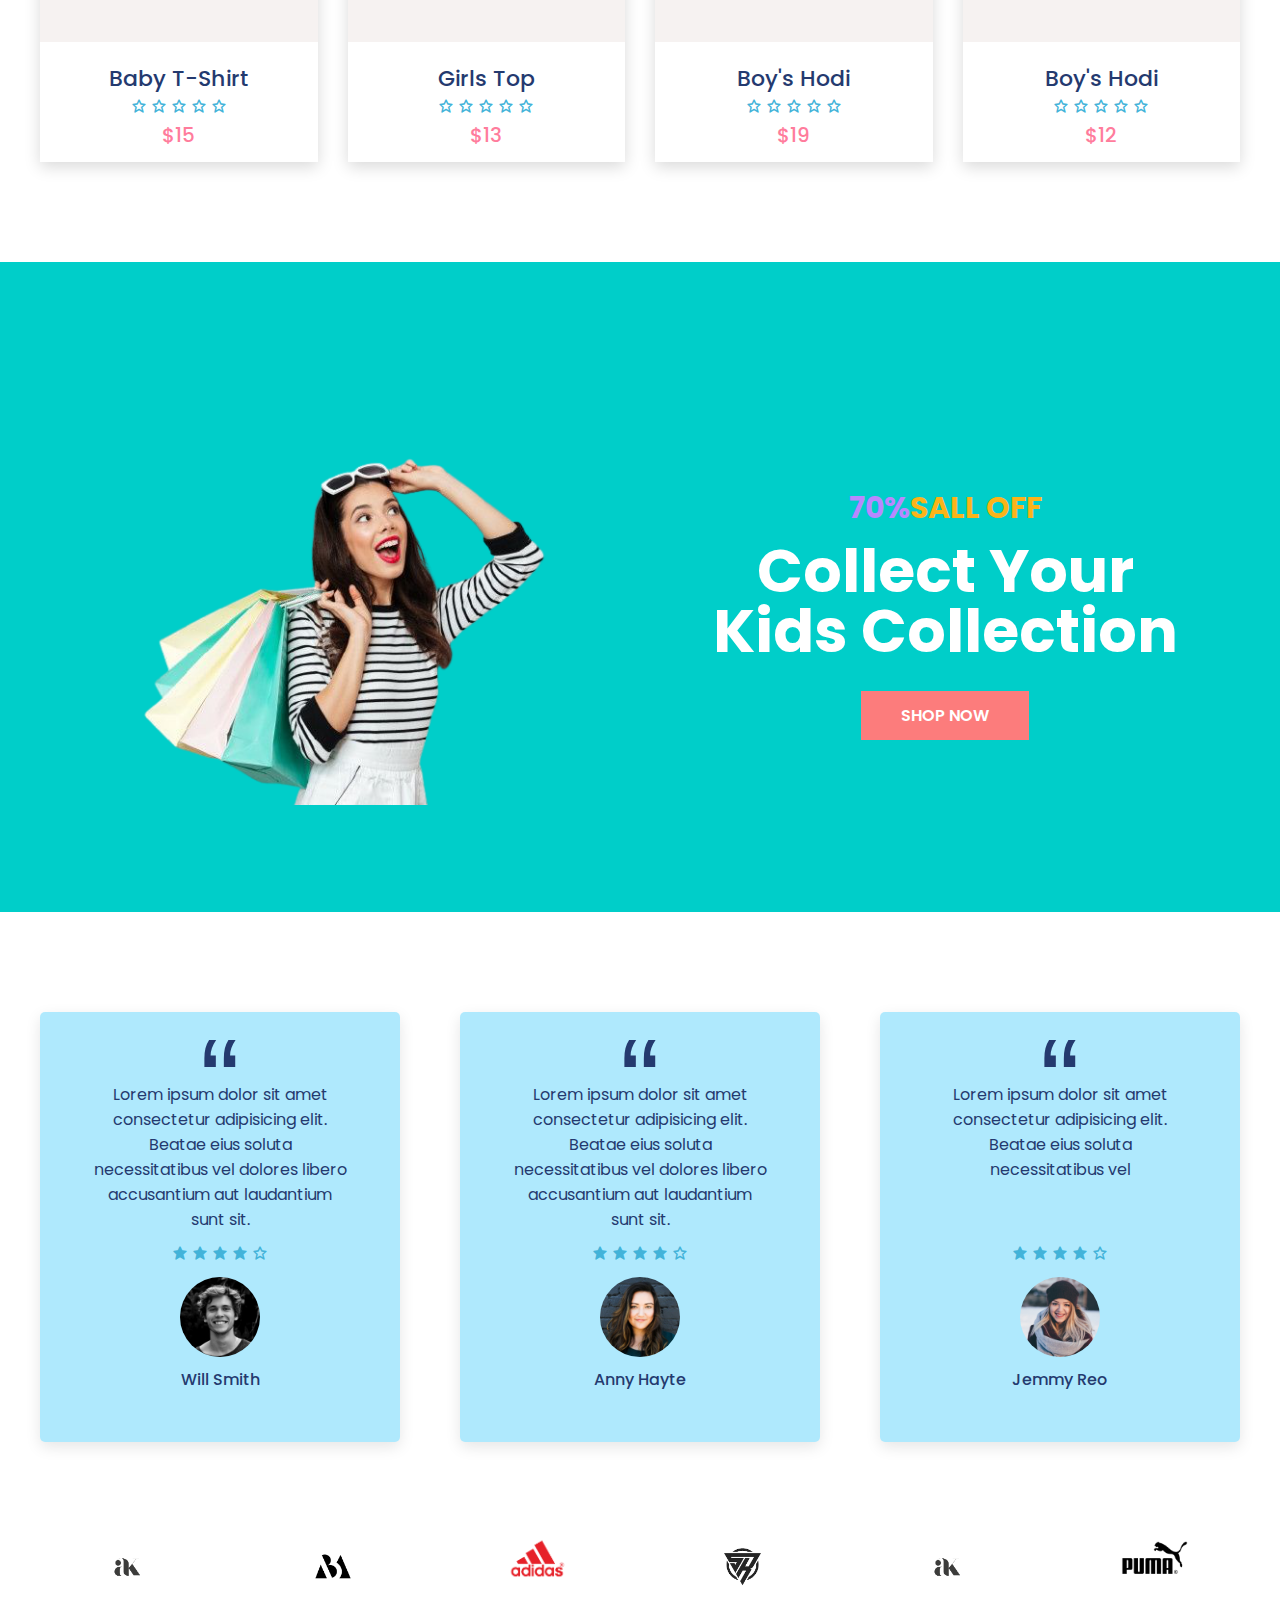
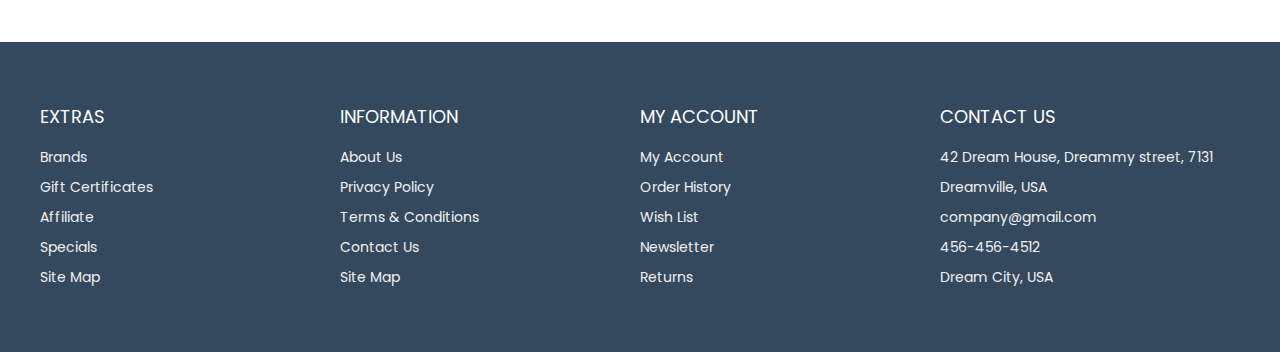
==== commit 57c705aa: "favicon added" ====
--- a/index.html
+++ b/index.html
@@ -5,7 +5,7 @@
     <meta http-equiv="X-UA-Compatible" content="IE=edge">
     <meta name="viewport" content="width=device-width, initial-scale=1.0">
     <!-- Favicon -->
-
+    <link rel="shortcut icon" href="img/fav.png" type="image/x-icon">
     <!-- Box icons -->
     <link rel="stylesheet" href="https://cdn.jsdelivr.net/npm/boxicons@latest/css/boxicons.min.css">
 
--- a/css/style.css
+++ b/css/style.css
@@ -77,7 +77,7 @@
 
 }
 .nav{
-    padding: 1.6rem 0;
+    padding: .8rem 0;
 }
 
 .nav.fix-nav{
@@ -85,7 +85,7 @@
     top: 0;
     left: 0;
     width: 100%;
-    background-color: #243a6f;
+    background-color: #3867d6;
     box-shadow: 0 5px 15px rgba(0, 0, 0, .3);
     z-index: 999;
 
@@ -153,8 +153,8 @@
         display: flex;
         align-items: center;
         justify-content: space-between;
-        background-color: var(--blue);
-        padding: 1rem 1.6rem;
+        background-color: #3867d6;
+        padding: .5rem 1.6rem;
     }
     .top-nav .logo{
         color: #fff;
@@ -777,7 +777,7 @@
 footer */
 
 .footer{
-    background-color: #222;
+    background-color: #34495e;
     padding: 6rem 1rem;
     line-height: 3rem;
 }
@@ -823,4 +823,263 @@
         grid-template-columns: 1fr;
         
     }
+}
+
+
+/* All Proucts  */
+.section .top{
+    display: flex;
+    align-items: center;
+    justify-content: space-between;
+    margin-bottom: 4rem;
+}
+
+.all-products .top select{
+    font-family: 'Poppins',sans-serif;
+    width: 20rem;
+    padding: 1rem;
+    border: 1px solid #ccc;
+    appearance: none;
+    outline: none;
+}
+
+form{
+    position: relative;
+    z-index: 1;
+}
+
+form span{
+    position: absolute;
+    top: 50%;
+    right: 1rem;
+    transform: translateY(-50%);
+    font-size: 2rem;
+    z-index: 0;
+}
+/* 
+Pagination */
+
+.pagination{
+    padding: 3rem 0 5rem 0;
+}
+
+.pagination span{
+    display: inline-block;
+    padding: 1rem 1.5rem;
+    border: 1px solid #243a6f;
+    margin-bottom:2rem ;
+    cursor: pointer;
+    transition: all 300ms ease-in-out;
+}
+.pagination span:hover{
+    border: 1px solid #243a6f;
+    background-color: #243a6f;
+    color: #fff;
+}
+
+/* Product details */
+.product-detail .details{
+    display: grid;
+    grid-template-columns: 1fr 1.2fr;
+    gap: 7rem;
+}
+.product-detail  .details .left{
+    display: flex;
+    flex-direction: column;
+}
+.product-detail .details .left .main{
+    text-align: center;
+    background-color: #f6f2f1;
+    margin-bottom: 2rem;
+    height: 45rem;
+    padding: 3rem;
+}
+.product-detail  .details .left .main img{
+    object-fit: contain;
+    height: 100%;
+}
+.product-detail  .details .thumbnails{
+    display: grid;
+    grid-template-columns: repeat(4,1fr);
+    gap: 1rem;
+}
+.product-detail .thumbnail img{
+    
+    height: 100%;
+    object-fit: contain;
+}
+.product-detail .thumbnail{
+    width: 10rem;
+    height: 10rem;
+    background-color: #f6f2f1;
+    text-align: center;
+}
+
+.product-detail .right span{
+    display: inline-block;
+    font-size: 1.5rem;
+    margin-bottom: 1rem;
+}
+.product-detail .right h1{
+    font-size: 4rem;
+    line-height: 1.2;
+    margin-bottom: 2rem;
+}
+
+.product-detail .right .price{
+    font-size: 2rem;
+    font-weight: 600;
+    color: #ff7c9c;
+    margin-bottom: 2rem;
+}
+.product-detail .right div{
+    display: inline-block;
+    position: relative;
+    z-index: 1;
+}
+.product-detail .right select{
+    font-family: 'Poppins',sans-serif;
+    width: 20rem;
+    padding: .7rem;
+    border: 1px solid #ccc;
+    appearance: none;
+    outline: none;
+}
+.product-detail form{
+    margin-bottom: 2rem;
+}
+.product-detail form span{
+    position: absolute;
+    top: 50%;
+    right: 1rem;
+    transform: translateY(-50%);
+    font-size: 2rem;
+    z-index: 0;
+}
+
+.product-detail .form input{
+    padding: .6rem .8rem;
+    text-align: center;
+    width: 3.5rem;
+    margin-right: 2rem;
+}
+
+.product-detail .form .addCart{
+    background-color: #ff7c9c;
+    padding: .8rem 4rem;
+    color: #fff;
+    border-radius: 3rem;
+}
+
+.product-detail h3{
+    text-transform: uppercase;
+    margin-bottom: 2rem;
+}
+
+@media(max-width:996px){
+    .product-detail .left{
+        width: 30rem;
+        height: 45rem;
+    }
+    .product-detail .details{
+        gap: 3rem;
+    }
+    .product-detail .thumbnails{
+        width: 30rem;
+        gap: .5rem;
+    }
+    .product-detail .thumbnail{
+        width: auto;
+        height: 10rem;
+        background-color: #f6f2f1;
+        text-align: center;
+        padding: .5rem;
+    }
+}
+
+@media(max-width:650px){
+    .product-detail .details{
+        grid-template-columns: 1fr;
+        row-gap: 3rem;
+    }
+    .product-detail .right{
+        margin-top: 10rem;
+    }
+    .product-detail .left{
+        width: 100%;
+        height: 45rem;
+    }
+    .product-detail .thumbnails{
+        width: 100%;
+    }
+    .product-detail .right h1{
+        font-size: 3.5rem;
+    }
+}
+@media(max-width:320px){
+    html{
+        font-size: 50%;
+    }
+}
+
+/* Cart Item */
+.cart{
+    margin: 10rem auto;
+}
+table{
+    width: 100%;
+    border-collapse:collapse ;
+}
+.cart-info{
+    display: flex;
+    flex-wrap: wrap;
+}
+th{
+    text-align: left;
+    padding: .5rem;
+    color: #fff;
+    background-color: #fc7c7c;
+    font-weight: normal;
+}
+td{
+    padding: 1rem .5rem;
+}
+td input{
+    width: 5rem;
+    height: 3rem;
+    padding: .5rem;
+}
+td a{
+    color: orangered;
+    font-size: 1.4rem;
+}
+td img{
+    width: 8rem;
+    height: 8rem;
+    margin-right: 1rem;
+}
+
+.total-price{
+    display: flex;
+    justify-content: flex-end;
+    flex-direction: column;
+    align-items: end;
+    margin-top: 2rem;
+}
+.total-price table{
+    border-top: 2px solid #fc7c7c;
+    width: 100%;
+    max-width: 35rem;
+}
+td:last-child{
+    text-align: right;
+}
+th:last-child{
+    text-align: right;
+}
+
+@media(max-width:567px){
+    .cart-info p{
+        display: none;
+    }
 }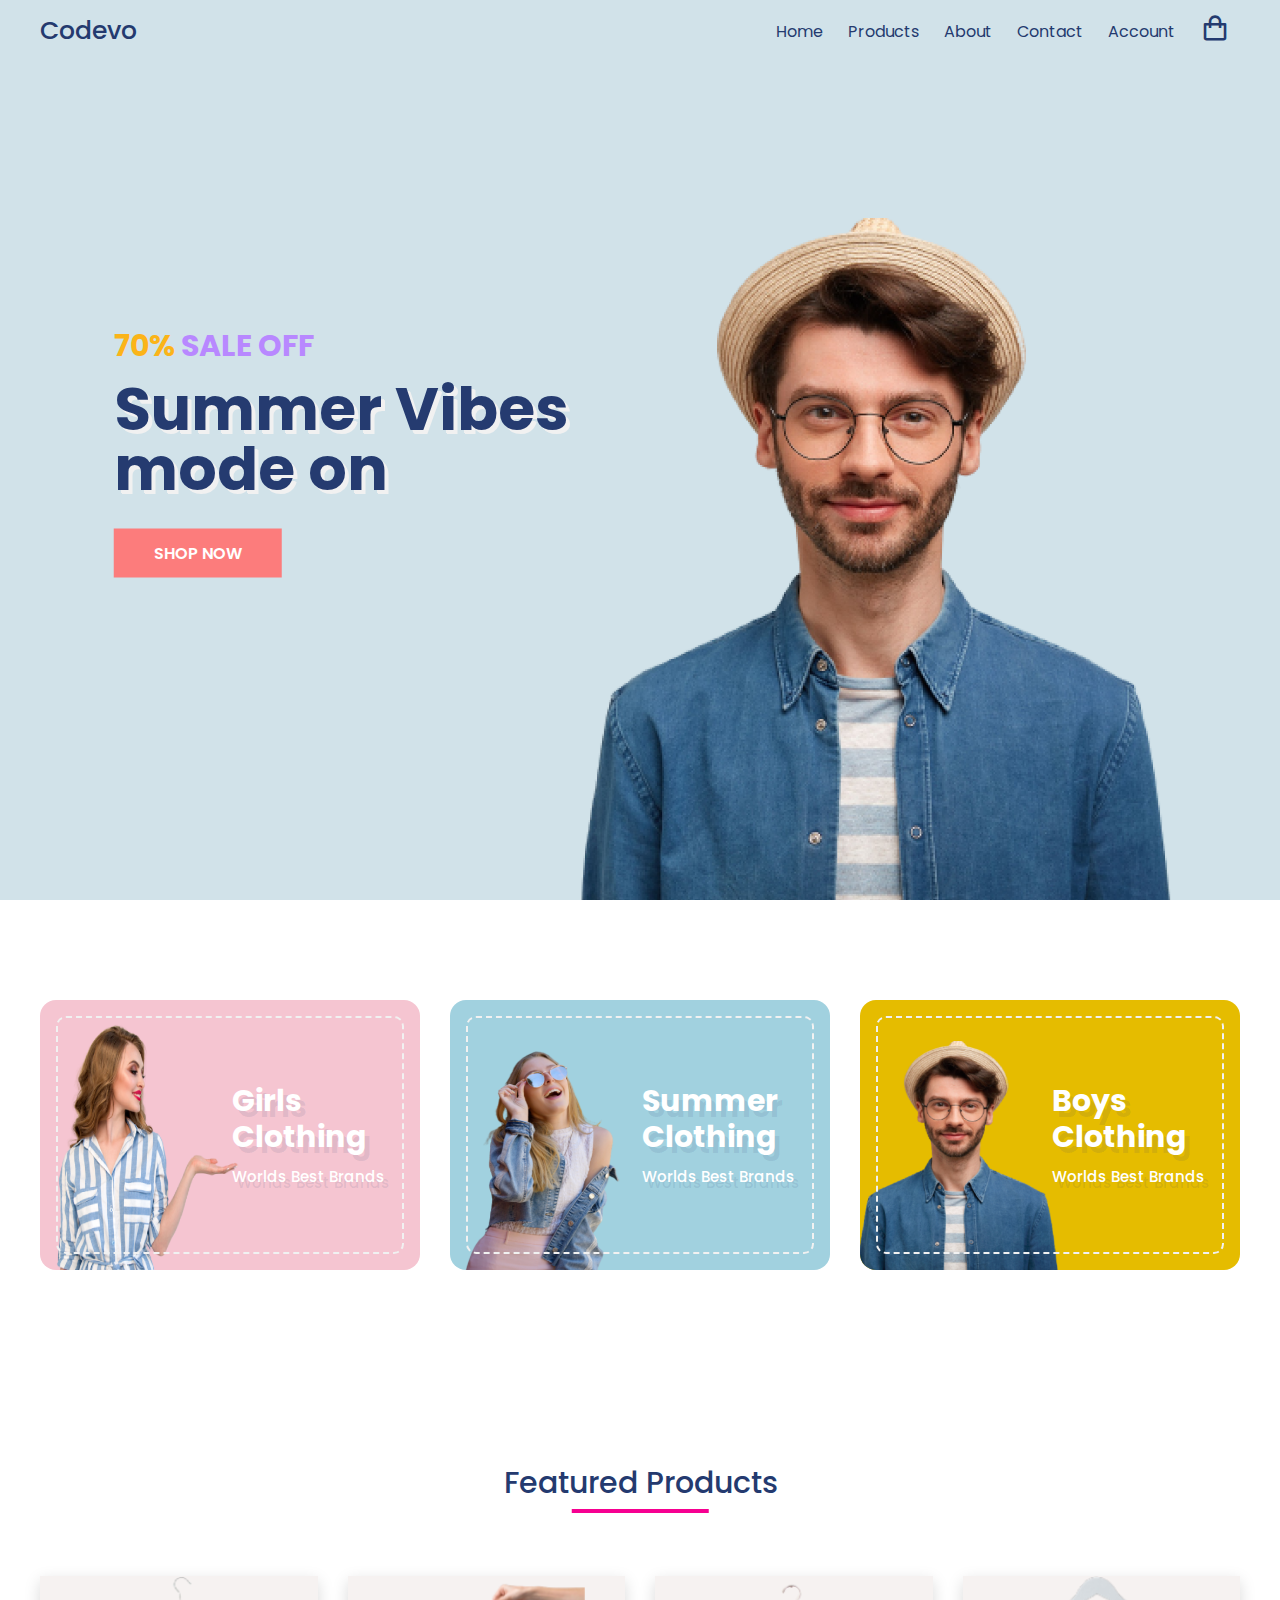
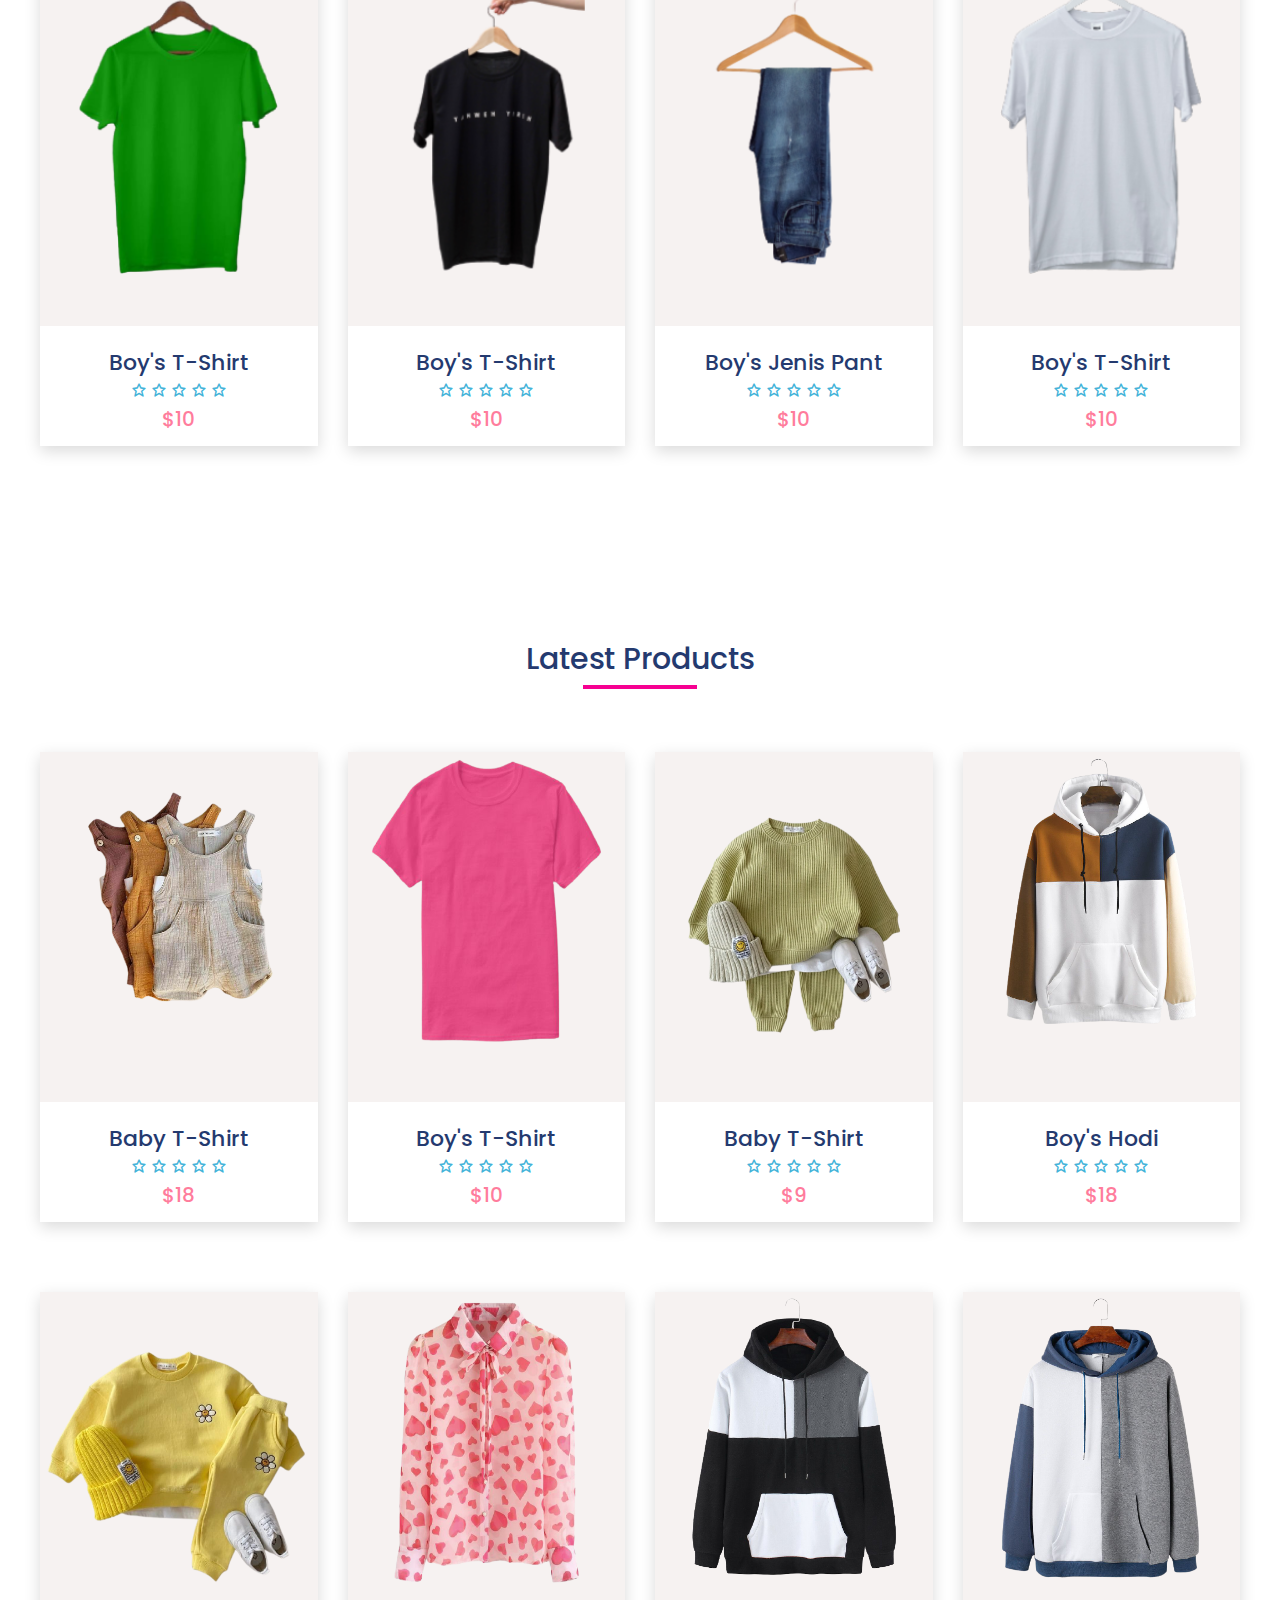
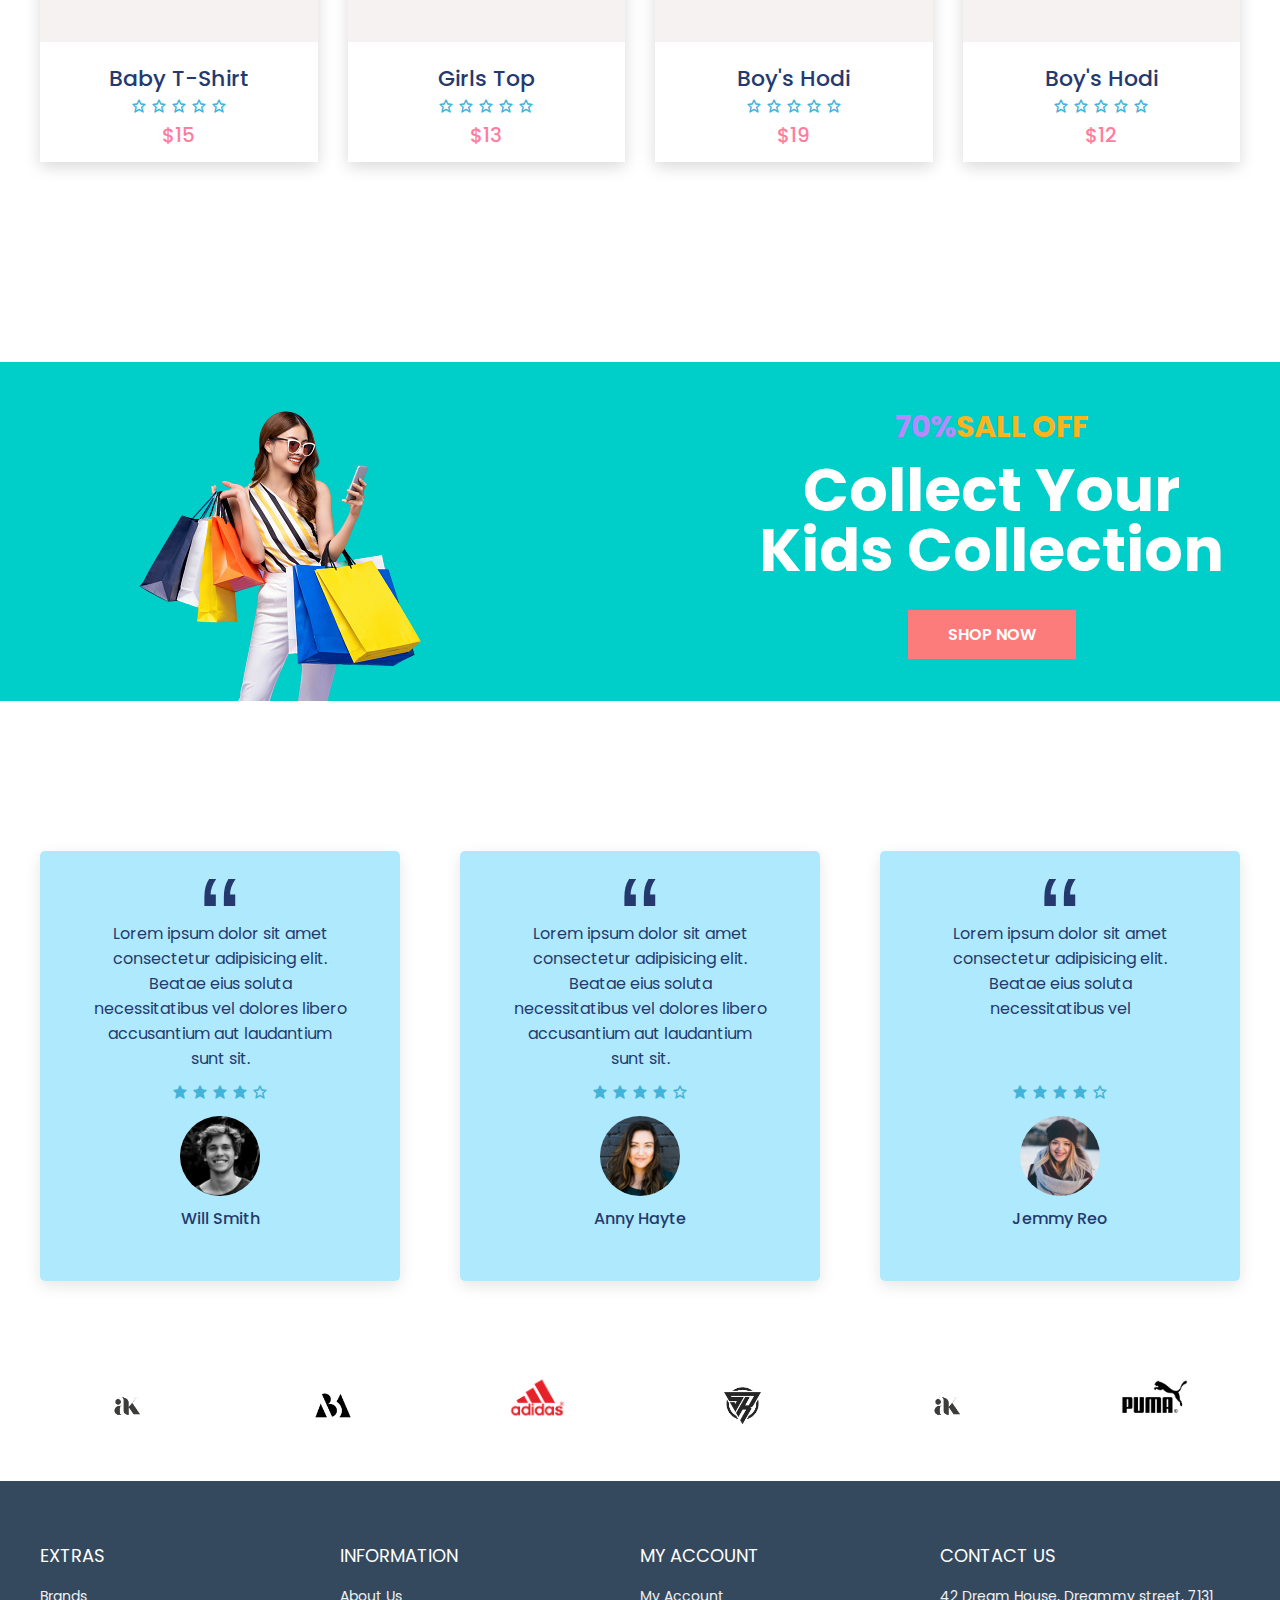
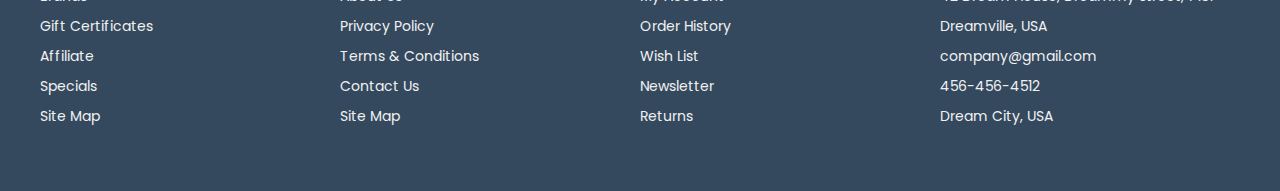
==== commit 0a924453: "small change in banner section" ====
--- a/index.html
+++ b/index.html
@@ -421,11 +421,12 @@
 
         <!-- Product Banner -->
 
-        <section class="section banner-section">
-            <div class="container">
+        <section class="section">
+            <div class="banner-section">
+                <div class="container">
                 <div class="product-banner">
                 <div class="left">
-                    <img src="img/saleOff.png" alt="">
+                    <img src="img/saleOff2.png" alt="">
                 </div>
                 <div class="right">
                     <div class="content">
@@ -439,6 +440,8 @@
                 </div>
             </div>
             </div>
+            </div>
+            
             
         </section>
 
--- a/css/style.css
+++ b/css/style.css
@@ -589,13 +589,22 @@
      
     
 }
-.product-banner{
+/* .product-banner{
     display: grid;
     grid-template-columns: 1fr 1fr;
     
     height: 50rem;
     grid-column-gap: 2rem;
     align-items: center;
+} */
+.product-banner{
+    display: flex;
+    justify-content: space-between;
+    align-items: center;
+}
+.product-banner .left{
+    display: flex;
+    align-items: flex-end;
 }
 
 .product-banner .left img{
@@ -632,7 +641,7 @@
     }
 }
 @media(max-width:800px) {
-    .product-banner .left img{
+    /* .product-banner .left img{
         width: 48%;
     }
     .left{
@@ -643,11 +652,29 @@
        grid-template-columns: 1fr;
        
     }
+    .product-banner .left {
+        display: block;
+
+    } */
+    .product-banner {
+        display:block;
+        text-align: center;
+
+    }
+    .product-banner .left {
+        
+        display: block;
+
+    }
+    .product-banner .right{
+        padding-top: 3rem;
+    }
+   
 }
 @media(max-width:562px){
-    .product-banner .left img {
-        width: 60%;
-    }
+    /* .product-banner .left img {
+        width: 90%;
+    } */
     .product-banner .content h1 span {
 
         font-size: 3rem;
@@ -660,9 +687,9 @@
     }
 }
 @media(max-width:450px){
-    .product-banner .left img {
+    /* .product-banner .left img {
         width: 80%;
-    }
+    } */
     .product-banner .content h1 span {
 
         font-size: 2.8rem;
